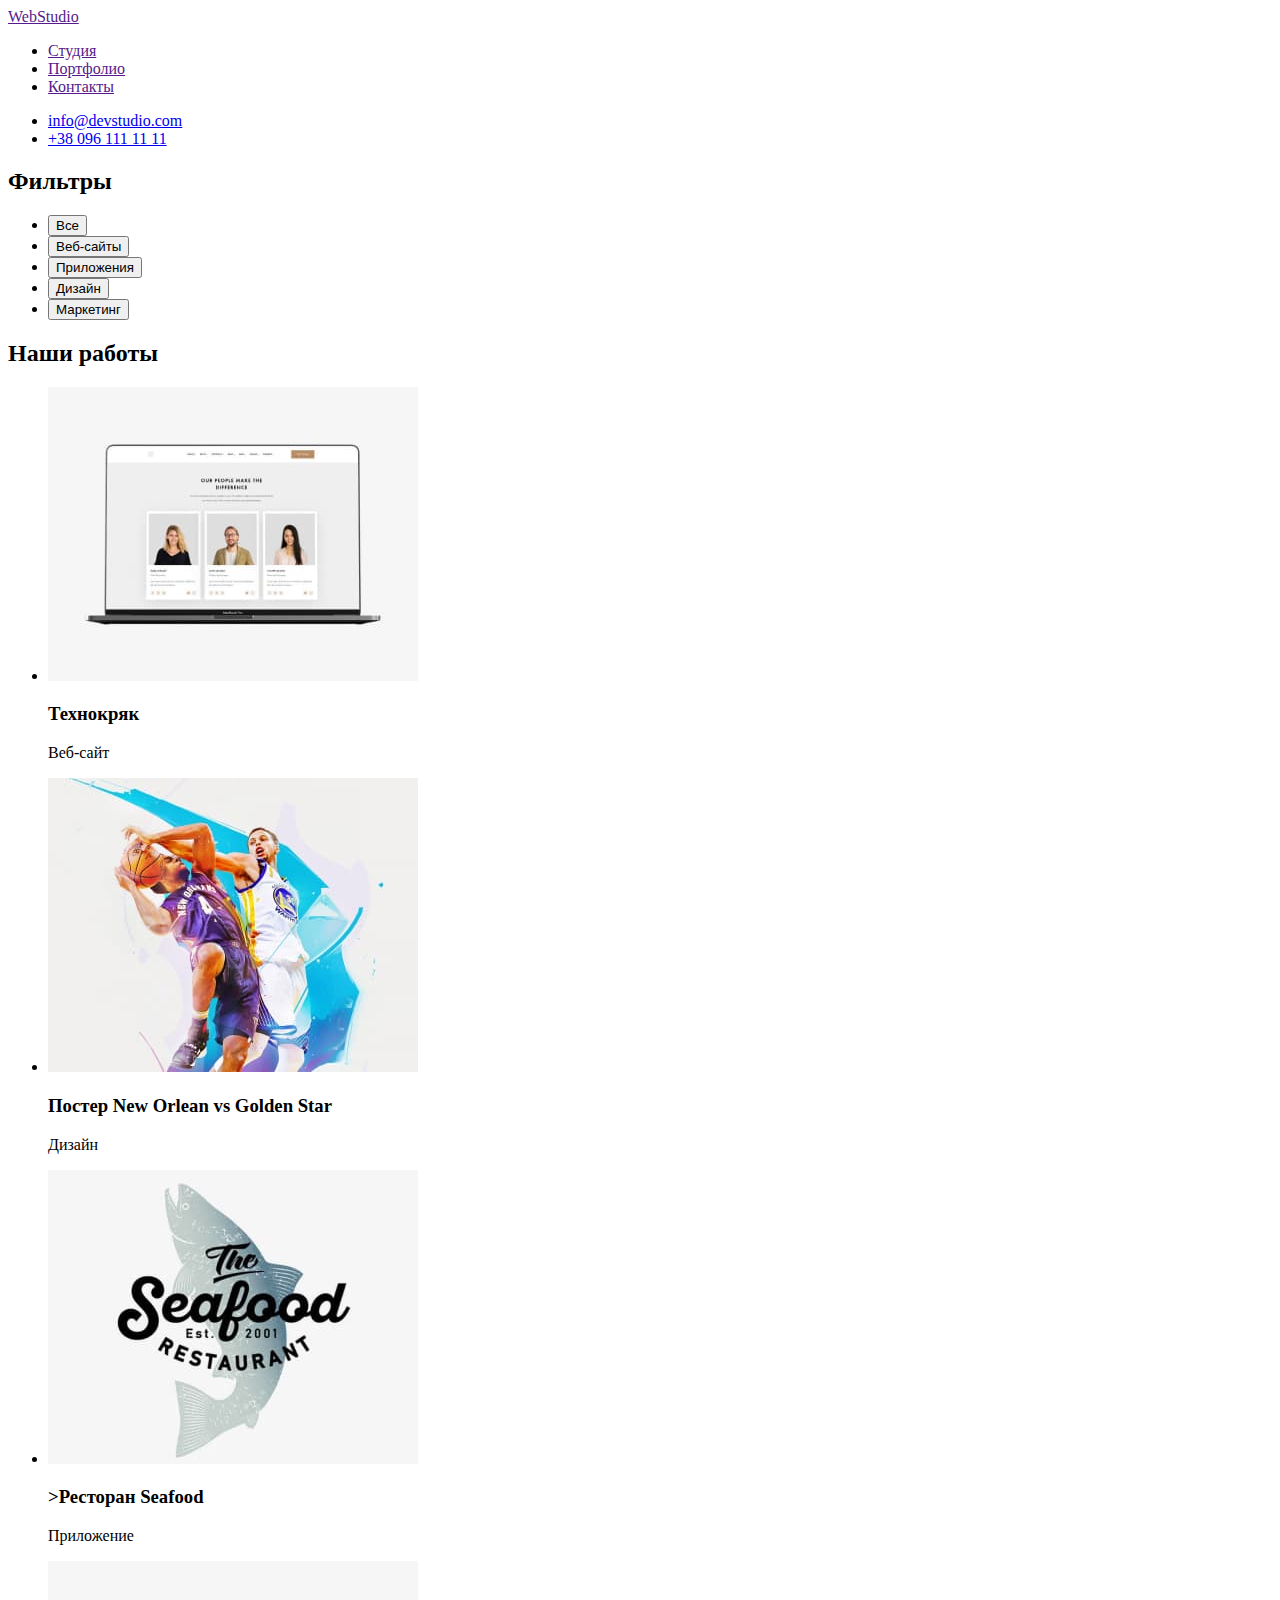
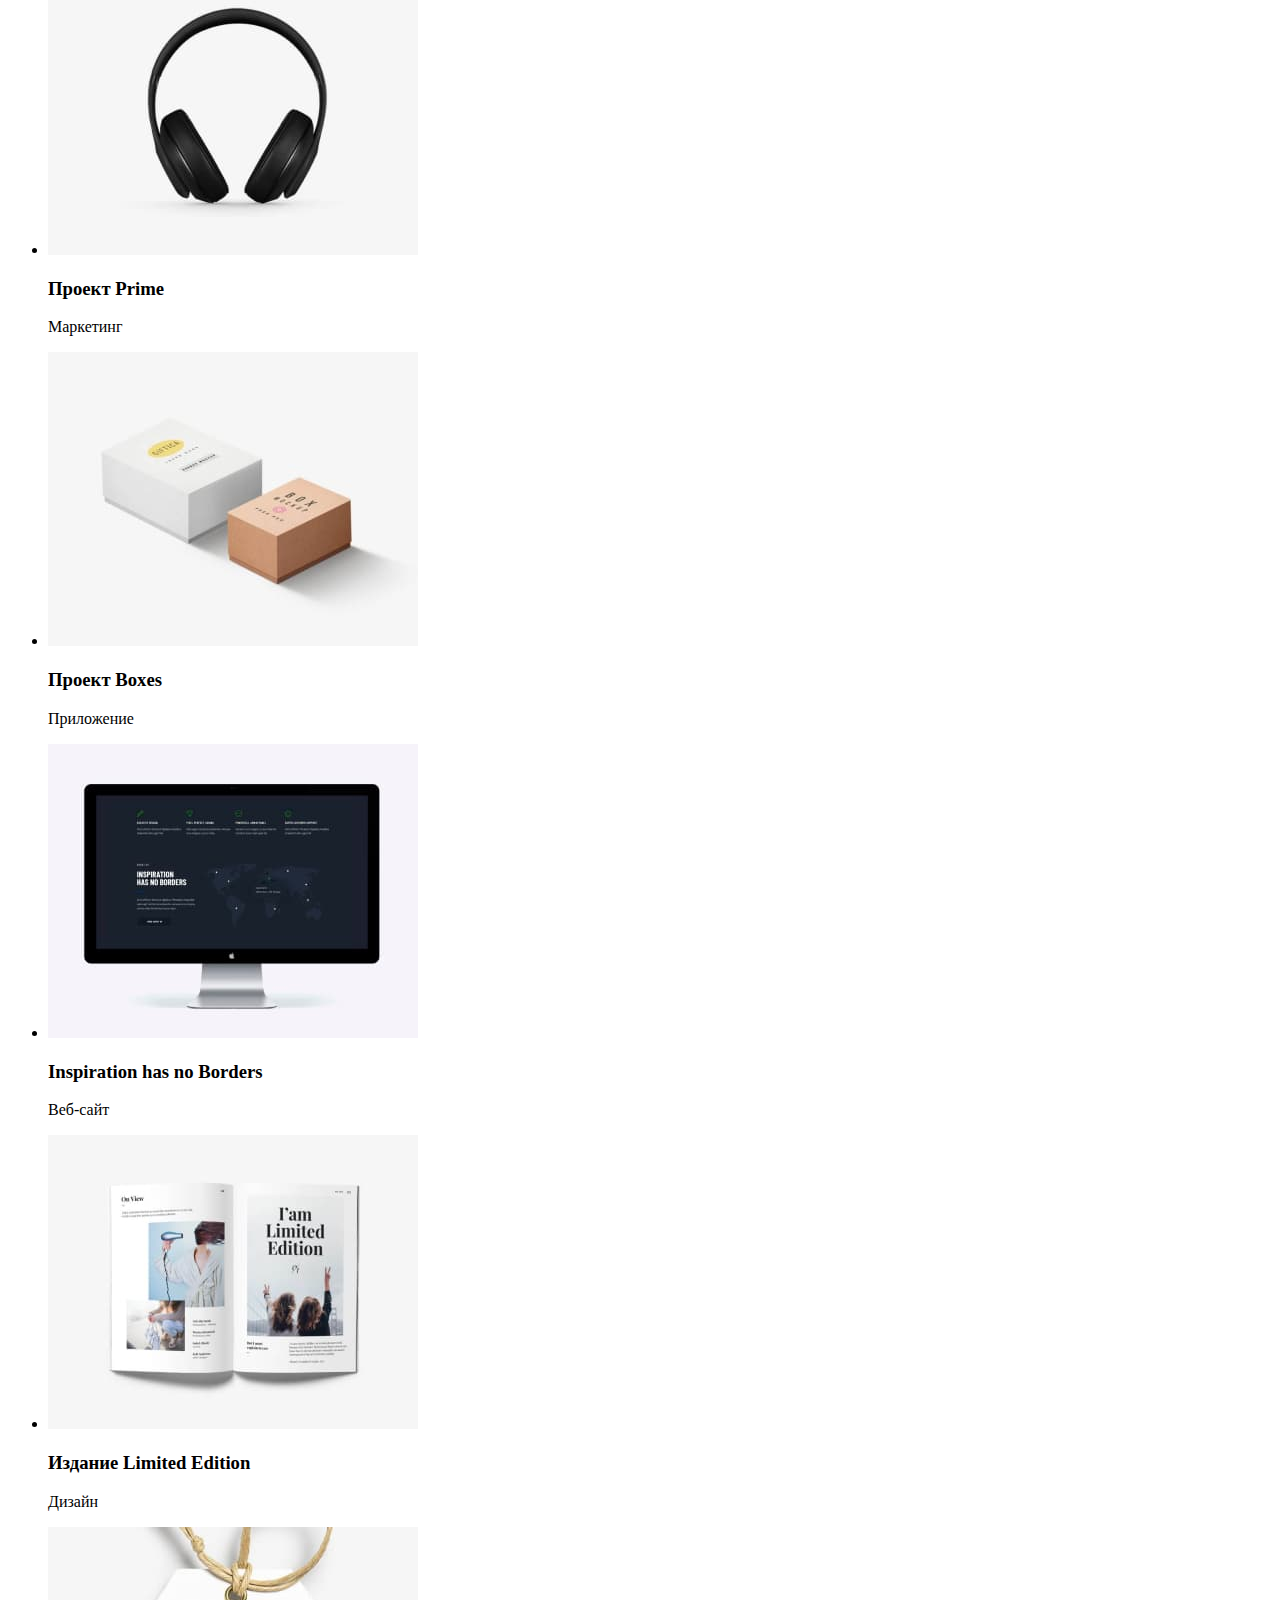
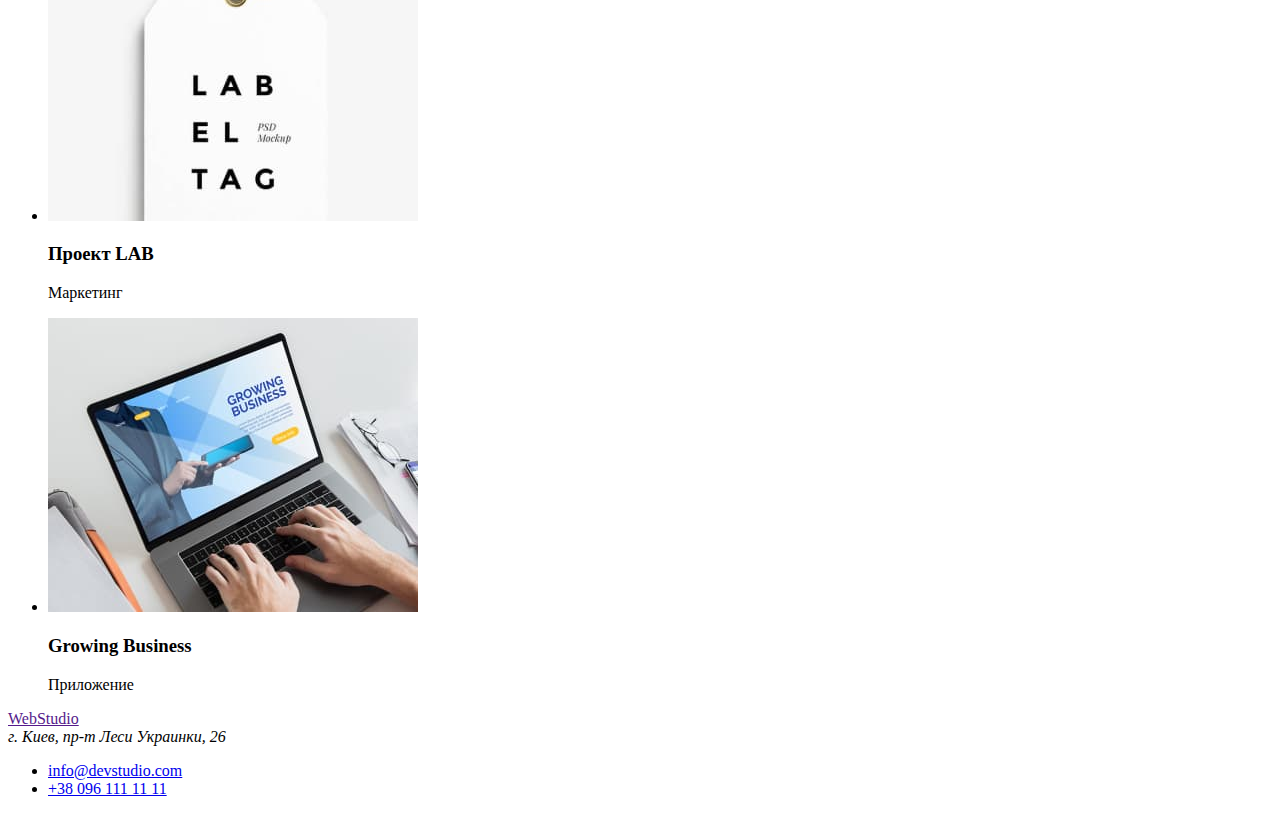
==== portfolio.html @ 254a24c2 "Добавляет картинки для портфолио и разметку portfolio.html" ====
<!DOCTYPE html>
<html lang="ru">
<head>
    <meta charset="UTF-8">
    <meta http-equiv="X-UA-Compatible" content="IE=edge">
    <meta name="viewport" content="width=device-width, initial-scale=1.0">
    <title>Document</title>
</head>

<body>
    <header>
        <nav>
            <a href="">WebStudio</a>
            <ul>
                <li> <a href=""> Студия</a></li>
                <li><a href=""> Портфолио</a></li>
                <li><a href="">Контакты</a></li>
            </ul>
        </nav>

        <ul>
            <li><a href="mailto:info@devstudio.com">info@devstudio.com</a></li>
            <li><a href="tel:+380961111111">+38 096 111 11 11</a></li>
        </ul>
    </header>

    <main>
        <section>
            <h2>Фильтры</h2>
            <ul>
                <li><button type="button">Все</button></li>
                <li><button type="button">Веб-сайты</button></li>
                <li><button type="button">Приложения</button></li>
                <li><button type="button">Дизайн</button></li>
                <li><button type="button">Маркетинг</button></li>
            </ul>

        </section>

        <section>
            <h2>Наши работы</h2>
            <ul>
                <li>
                    <a href=""><img src="./images/portfolio-img-01.jpg" alt="стартовая страница веб-сайта" width="370"></a>
                    <h3>Технокряк</h3>
                    <p>Веб-сайт</p>
                </li>
                <li>
                    <a href=""><img src="./images/portfolio-img-02.jpg" alt="изображение постера с двумя баскетболистами" width="370"></a>
                    <h3>Постер New Orlean vs Golden Star</h3>
                    <p>Дизайн</p>
                </li>
                <li>
                    <a href=""><img src="./images/portfolio-img-03.jpg" alt="логтип ресторана Seafood" width="370"></a>
                    <h3>>Ресторан Seafood</h3>
                    <p>Приложение</p>
                </li>
                <li>
                    <a href=""><img src="./images/portfolio-img-04.jpg" alt="изображение наушников" width="370"></a>
                    <h3>Проект Prime</h3>
                    <p>Маркетинг</p>
                </li>
                <li>
                    <a href=""><img src="./images/portfolio-img-05.jpg" alt="изображенеи двух коробок" width="370"></a>
                    <h3>Проект Boxes</h3>
                    <p>Приложение</p>
                </li>
                <li>
                    <a href=""><img src="./images/portfolio-img-06.jpg" alt="стартовая страница веб-сайта" width="370"></a>
                    <h3>Inspiration has no Borders</h3>
                    <p>Веб-сайт</p>
                </li>
                <li>
                    <a href=""><img src="./images/portfolio-img-07.jpg" alt="изображение разворота глянцевого журнала" width="370"></a>
                    <h3>Издание Limited Edition</h3>
                    <p>Дизайн</p>
                </li>
                <li>
                    <a href=""><img src="./images/portfolio-img-08.jpg" alt="логотип Проект LAB" width="370"></a>
                    <h3>Проект LAB</h3>
                    <p>Маркетинг</p>
                </li>
                <li>
                    <a href=""><img src="./images/portfolio-img-09.jpg" alt="стартовая страница приложения" width="370"></a>
                    <h3>Growing Business</h3>
                    <p>Приложение</p>
                </li>
            </ul>
        </section>

    </main>

    <footer>
        <a href="">WebStudio</a>

        <address>г. Киев, пр-т Леси Украинки, 26</address>

        <ul>
            <li><a href="mailto:info@devstudio.com">info@devstudio.com</a> </li>
            <li><a href="tel:+380961111111">+38 096 111 11 11</a></li>
        </ul>
    </footer>
</body>
</html>
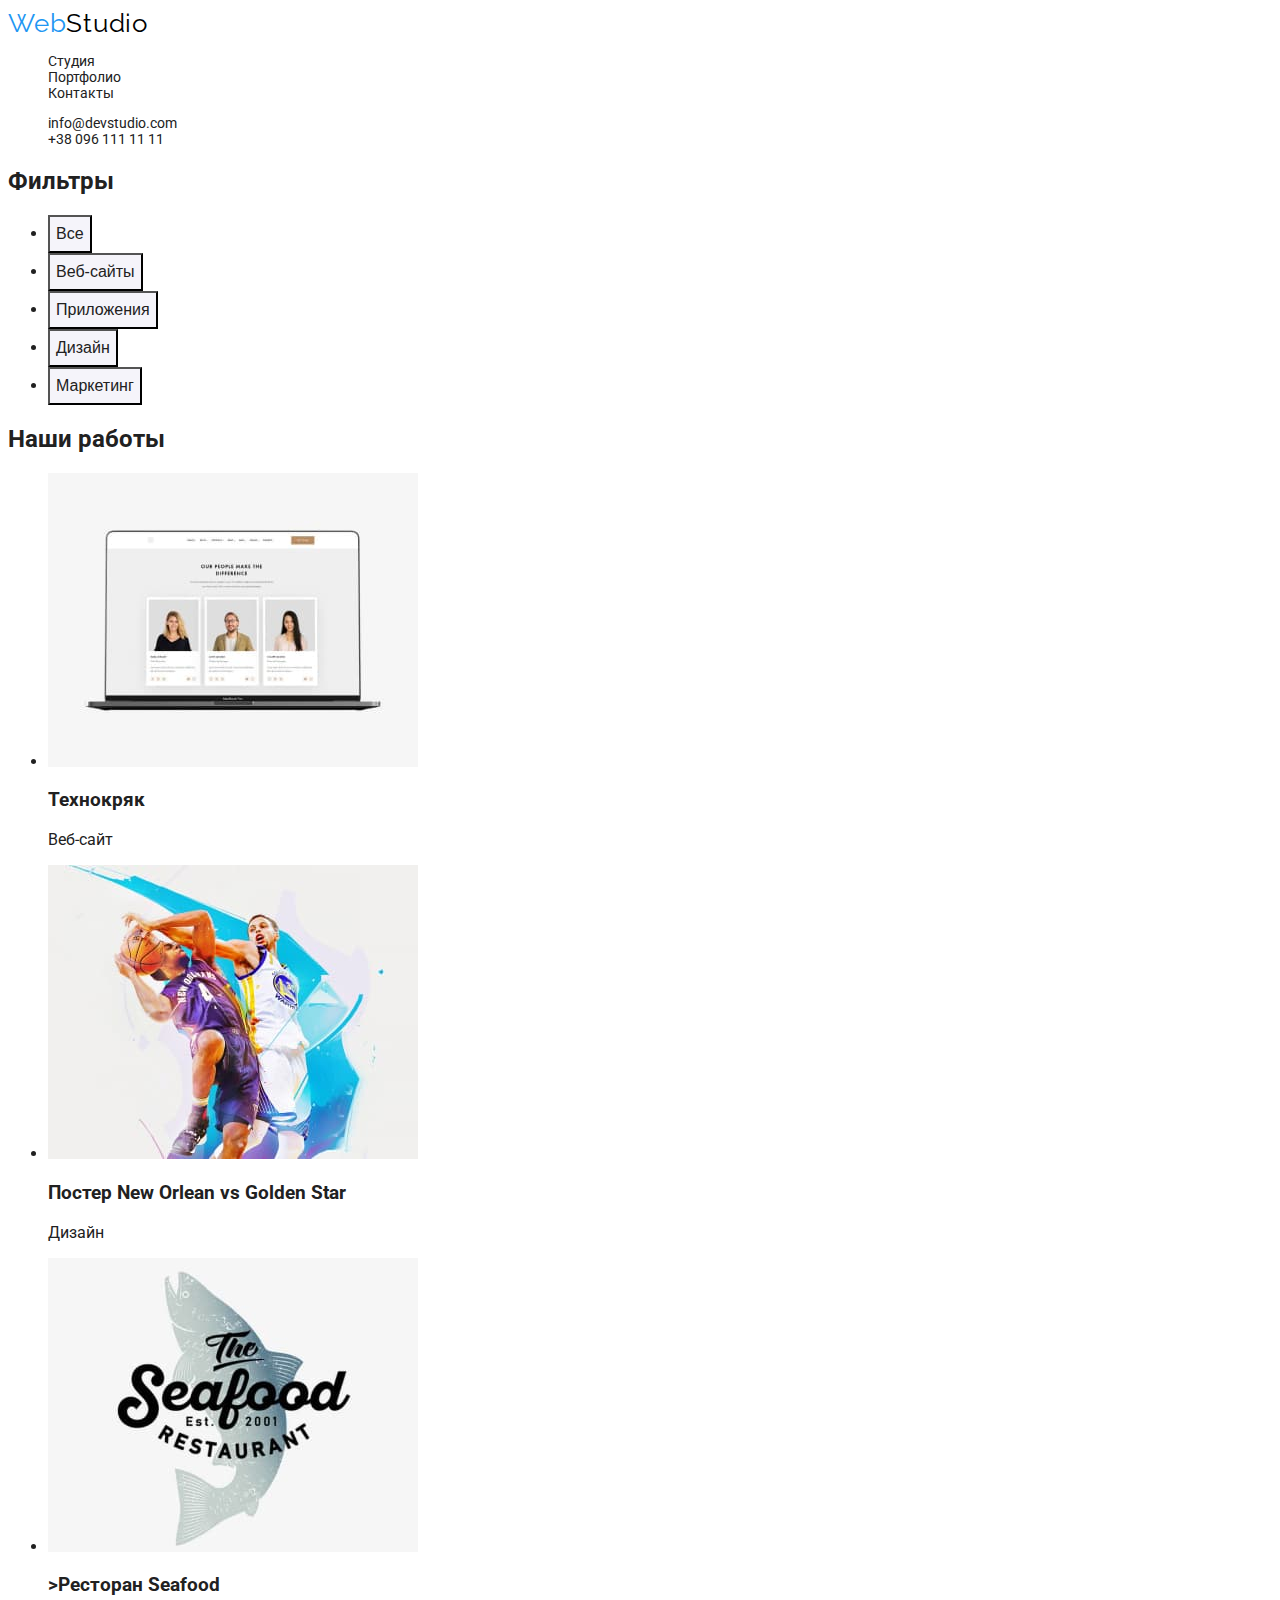
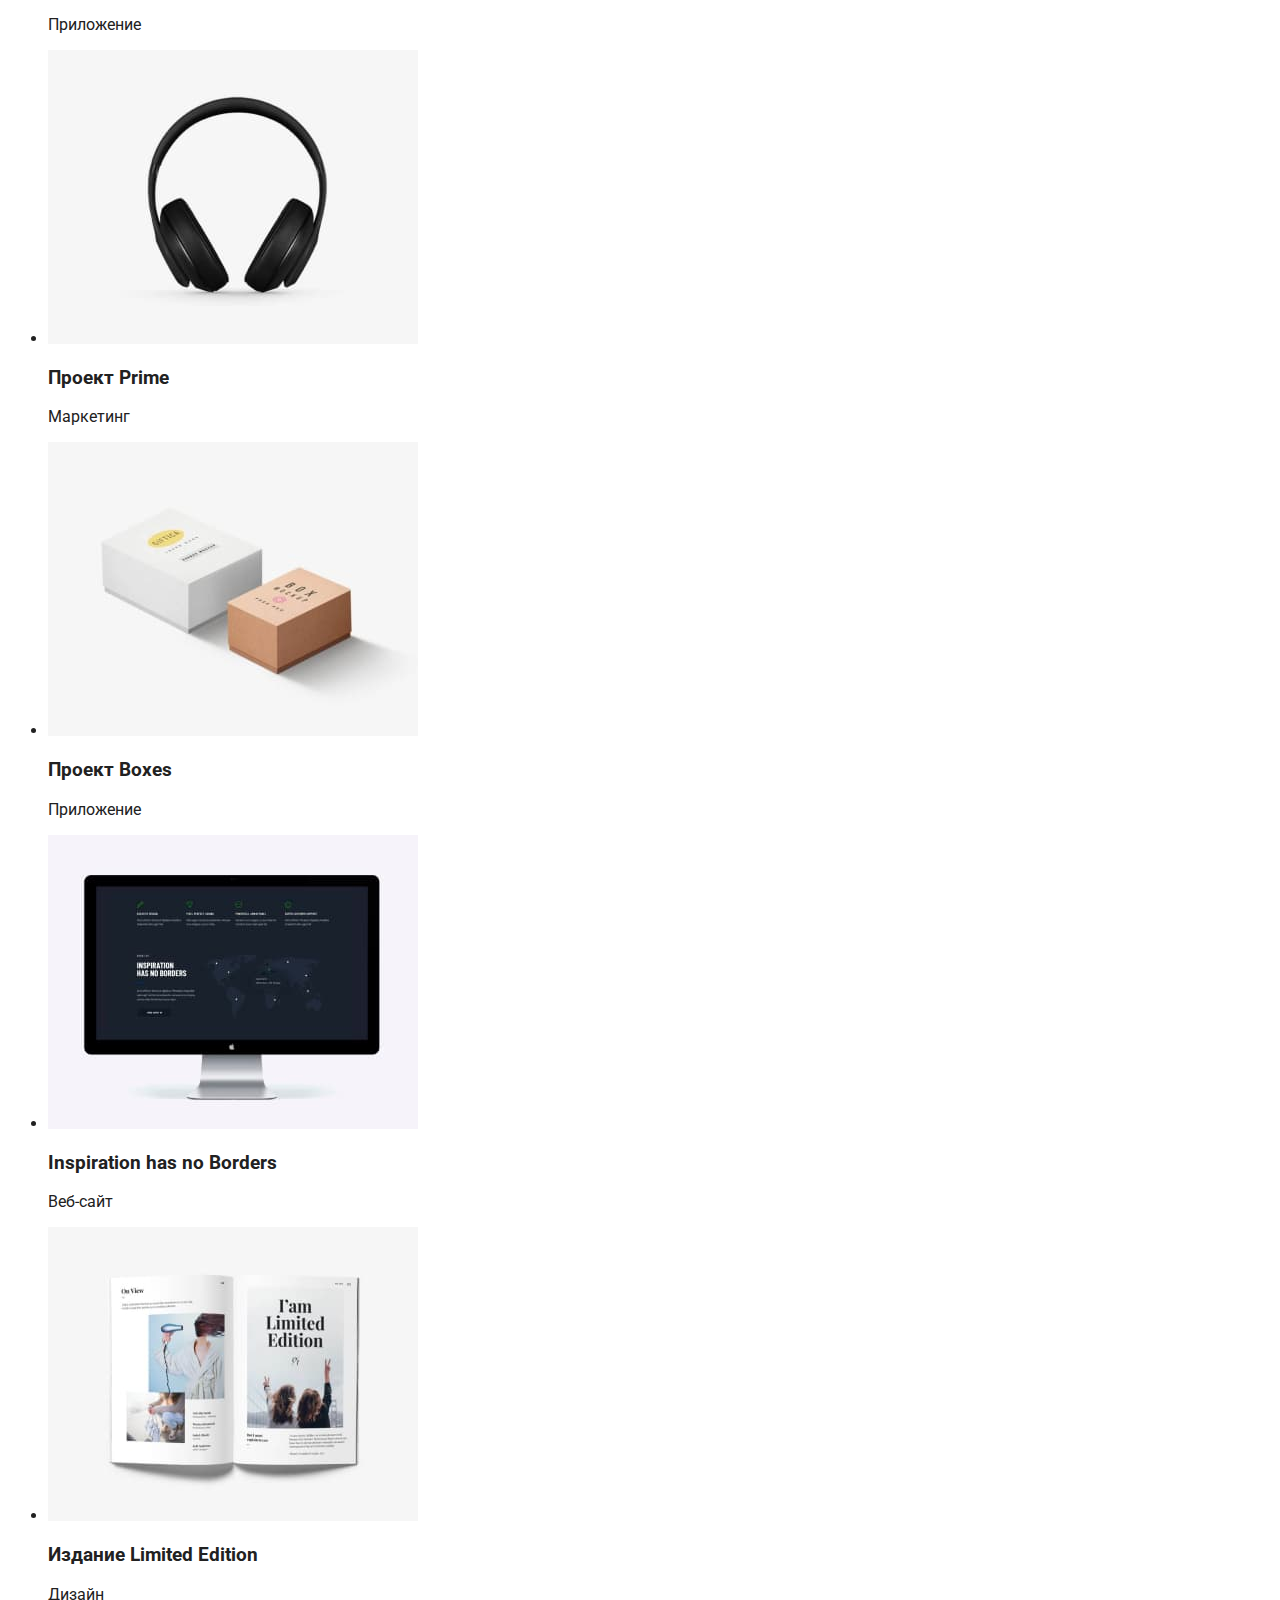
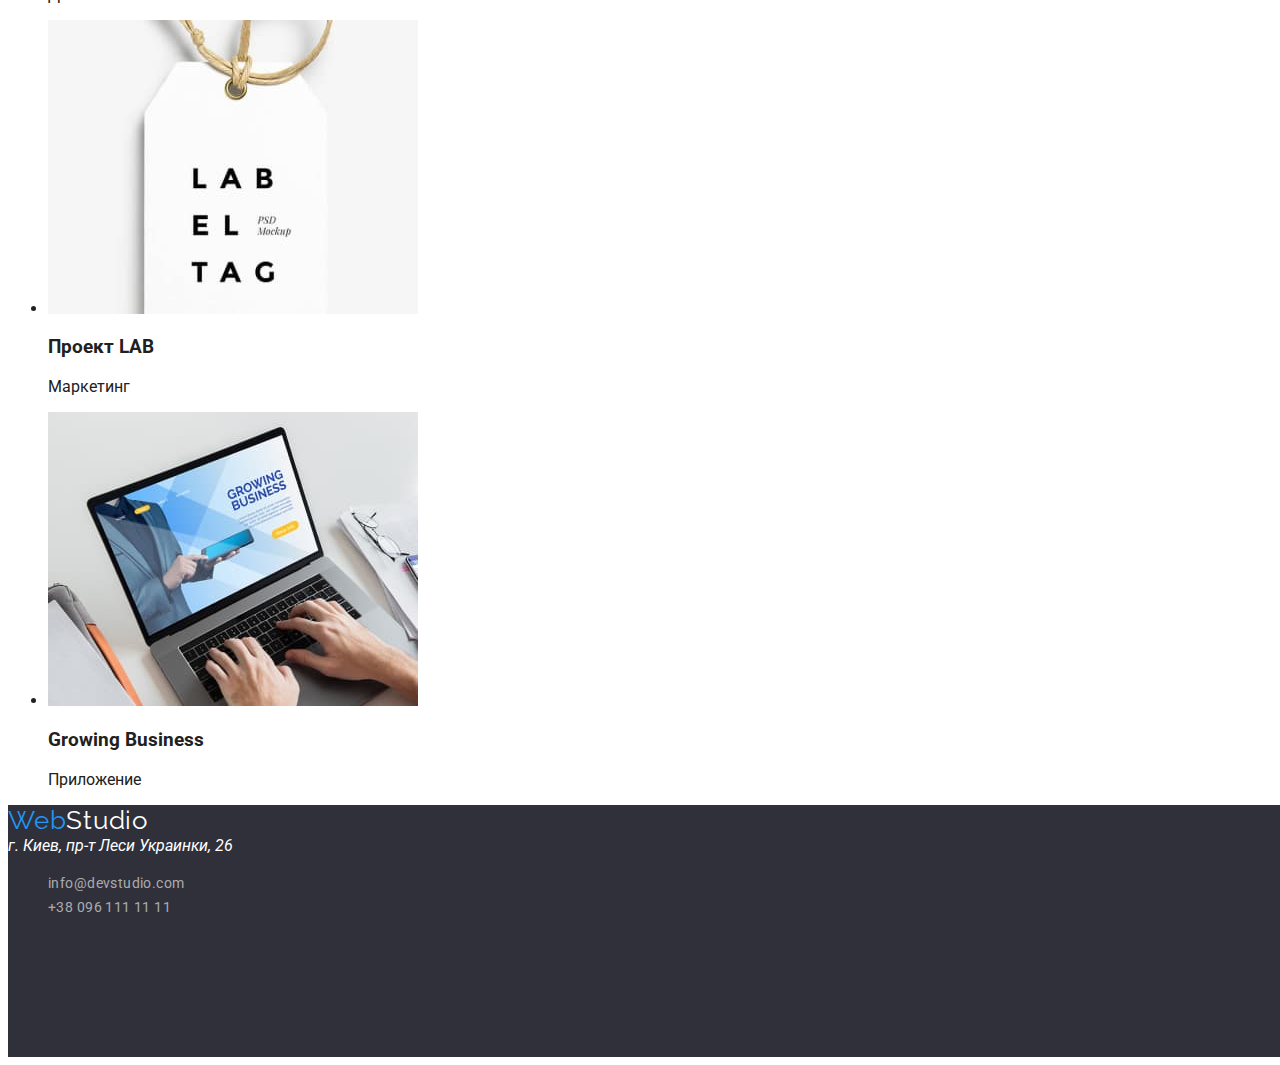
==== commit b2bcc394: "добавляет (пытается) стили для index.html" ====
--- a/portfolio.html
+++ b/portfolio.html
@@ -2,37 +2,41 @@
 <html lang="ru">
 <head>
     <meta charset="UTF-8">
-    <meta http-equiv="X-UA-Compatible" content="IE=edge">
+    <meta http-equiv="X-UA-Compatible" content="IE=edge"> <!-- Заполняется автоматически, не знаю что это. Спросить у ментора-->
     <meta name="viewport" content="width=device-width, initial-scale=1.0">
-    <title>Document</title>
+    <title>Portfolio</title>
+    <link rel="stylesheet" href="./css/style.css">
+    <link href="https://fonts.googleapis.com/css2?family=Raleway:wght@700&family=Roboto:wght@400;500;700;900&display=swap" rel="stylesheet">
 </head>
 
 <body>
     <header>
-        <nav>
-            <a href="">WebStudio</a>
-            <ul>
-                <li> <a href=""> Студия</a></li>
-                <li><a href=""> Портфолио</a></li>
-                <li><a href="">Контакты</a></li>
+        <div class="navigation">
+            <nav class="navigation">
+                <a class="logo" href="./index.html"> <span class="logo-blue">Web</span>Studio</a>
+                <ul class="markers">
+                    <li> <a class="links" href="./index.html"> Студия</a></li>
+                    <li><a class="links" href="./portfolio.html"> Портфолио</a></li>
+                    <li><a class="links" href="#">Контакты</a></li>
+                </ul>
+            </nav>
+
+            <ul class="markers">
+                <li><a class="links" href="mailto:info@devstudio.com">info@devstudio.com</a></li>
+                <li><a class="links" href="tel:+380961111111">+38 096 111 11 11</a></li>
             </ul>
-        </nav>
-
-        <ul>
-            <li><a href="mailto:info@devstudio.com">info@devstudio.com</a></li>
-            <li><a href="tel:+380961111111">+38 096 111 11 11</a></li>
-        </ul>
+        </div>
     </header>
 
     <main>
         <section>
             <h2>Фильтры</h2>
             <ul>
-                <li><button type="button">Все</button></li>
-                <li><button type="button">Веб-сайты</button></li>
-                <li><button type="button">Приложения</button></li>
-                <li><button type="button">Дизайн</button></li>
-                <li><button type="button">Маркетинг</button></li>
+                <li><button type="button" class="buttons">Все</button></li>
+                <li><button type="button" class="buttons">Веб-сайты</button></li>
+                <li><button type="button" class="buttons">Приложения</button></li>
+                <li><button type="button" class="buttons">Дизайн</button></li>
+                <li><button type="button" class="buttons">Маркетинг</button></li>
             </ul>
 
         </section>
@@ -91,14 +95,16 @@
     </main>
 
     <footer>
-        <a href="">WebStudio</a>
+        <div class="footer-section"> 
+            <a class="logo logo-footer" href="./index.html"> <span class="logo-blue">Web</span>Studio</a>
 
-        <address>г. Киев, пр-т Леси Украинки, 26</address>
+            <address>г. Киев, пр-т Леси Украинки, 26</address>
 
-        <ul>
-            <li><a href="mailto:info@devstudio.com">info@devstudio.com</a> </li>
-            <li><a href="tel:+380961111111">+38 096 111 11 11</a></li>
-        </ul>
+            <ul class="markers">
+                <li><a class="links links-footer" href="mailto:info@devstudio.com">info@devstudio.com</a> </li>
+                <li><a class="links links-footer" href="tel:+380961111111">+38 096 111 11 11</a></li>
+            </ul>
+        </div>
     </footer>
 </body>
 </html>--- a/css/style.css
+++ b/css/style.css
@@ -0,0 +1,181 @@
+body {
+    font-family: Roboto;
+    color: #212121;
+    width: 1600px;
+}
+
+/*general*/
+
+/*links*/
+
+.links {
+    text-decoration: none;
+    color: #212121;
+}
+
+.links:focus,
+.links:hover {
+    color: #2196F3;
+}
+
+.markers {
+    list-style-type:none;
+}
+
+/*buttons*/
+
+.buttons {
+    cursor: pointer;
+    color: #212121;
+    background-color: #F5F4FA;;
+    font-size: 16px;
+    text-align: center;
+
+    height: 38px;
+}
+
+.order-button {
+    color: #ffffff;
+    background-color: #2196F3;
+    width: 200px;
+    height: 50px;
+}
+
+.buttons:focus,
+.buttons:hover {
+    background-color: #2196F3;
+    color: #FFFFFF
+}
+
+.title-second {
+    font-weight: bold;
+    font-size: 36px;
+    line-height: 42px;
+    text-align: center;
+    letter-spacing: 0.03em;
+    color: #212121;
+}
+
+/* header*/
+
+/* logo */
+
+.logo {
+    font-family: Raleway;
+    font-size: 26px;
+    line-height: 31px;
+    letter-spacing: 0.03em;
+    color: #000000;
+    text-decoration: none;
+}
+
+.logo-footer {
+       color: #ffffff;
+}
+    
+.logo-blue {
+    color: #2196F3;
+}
+
+/* navigation */
+
+.navigation {
+    font-size: 14px;
+}
+
+/* main section */
+
+.main-section {
+    background-color: #2F303A;
+    width: 1600px;
+    height: 600px;
+}
+
+.main-title {
+    font-weight: 900;
+    font-size: 44px;
+    line-height: 60px;
+    /* text-align: center;*/
+    letter-spacing: 0.06em;
+    text-transform: uppercase;
+    color: #FFFFFF; 
+}
+
+/*our advantages*/
+
+.title-hidden {
+    display:none;
+}
+
+.advantag-title {
+    font-weight: bold;
+    font-size: 14px;
+    line-height: 16px;
+    letter-spacing: 0.03em;
+    text-transform: uppercase;
+    color: #212121;
+}
+.advantages-section {
+    font-size: 16px;
+    color: #757575;
+}
+      
+/*team*/
+
+/*
+.team-section {
+    width: 1600px;
+    height: 648px;
+    background-color: #F5F4FA;
+}
+*/
+
+.team-title {
+    font-style: normal;
+    font-weight: 500;
+    font-size: 16px;
+    line-height: 19px;
+    /* text-align: center;*/
+    letter-spacing: 0.03em;
+    color: #212121;
+}
+
+.position {
+    font-style: normal;
+    font-weight: normal;
+    font-size: 16px;
+    line-height: 19px;
+        
+    /*text-align: center;*/
+    letter-spacing: 0.03em;
+    
+    color: #757575;
+}
+
+
+/* footer */
+
+.footer-section {
+    background-color:#2F303A;
+    color: #ffffff;
+    
+    width: 1600px;
+    height: 252px;
+}
+
+
+.links-footer {
+    font-style: normal;
+    font-weight: normal;
+    font-size: 14px;
+    line-height: 24px;
+    letter-spacing: 0.03em;
+    
+    color: rgba(255, 255, 255, 0.6);
+}
+
+
+/* .description {} */
+
+
+    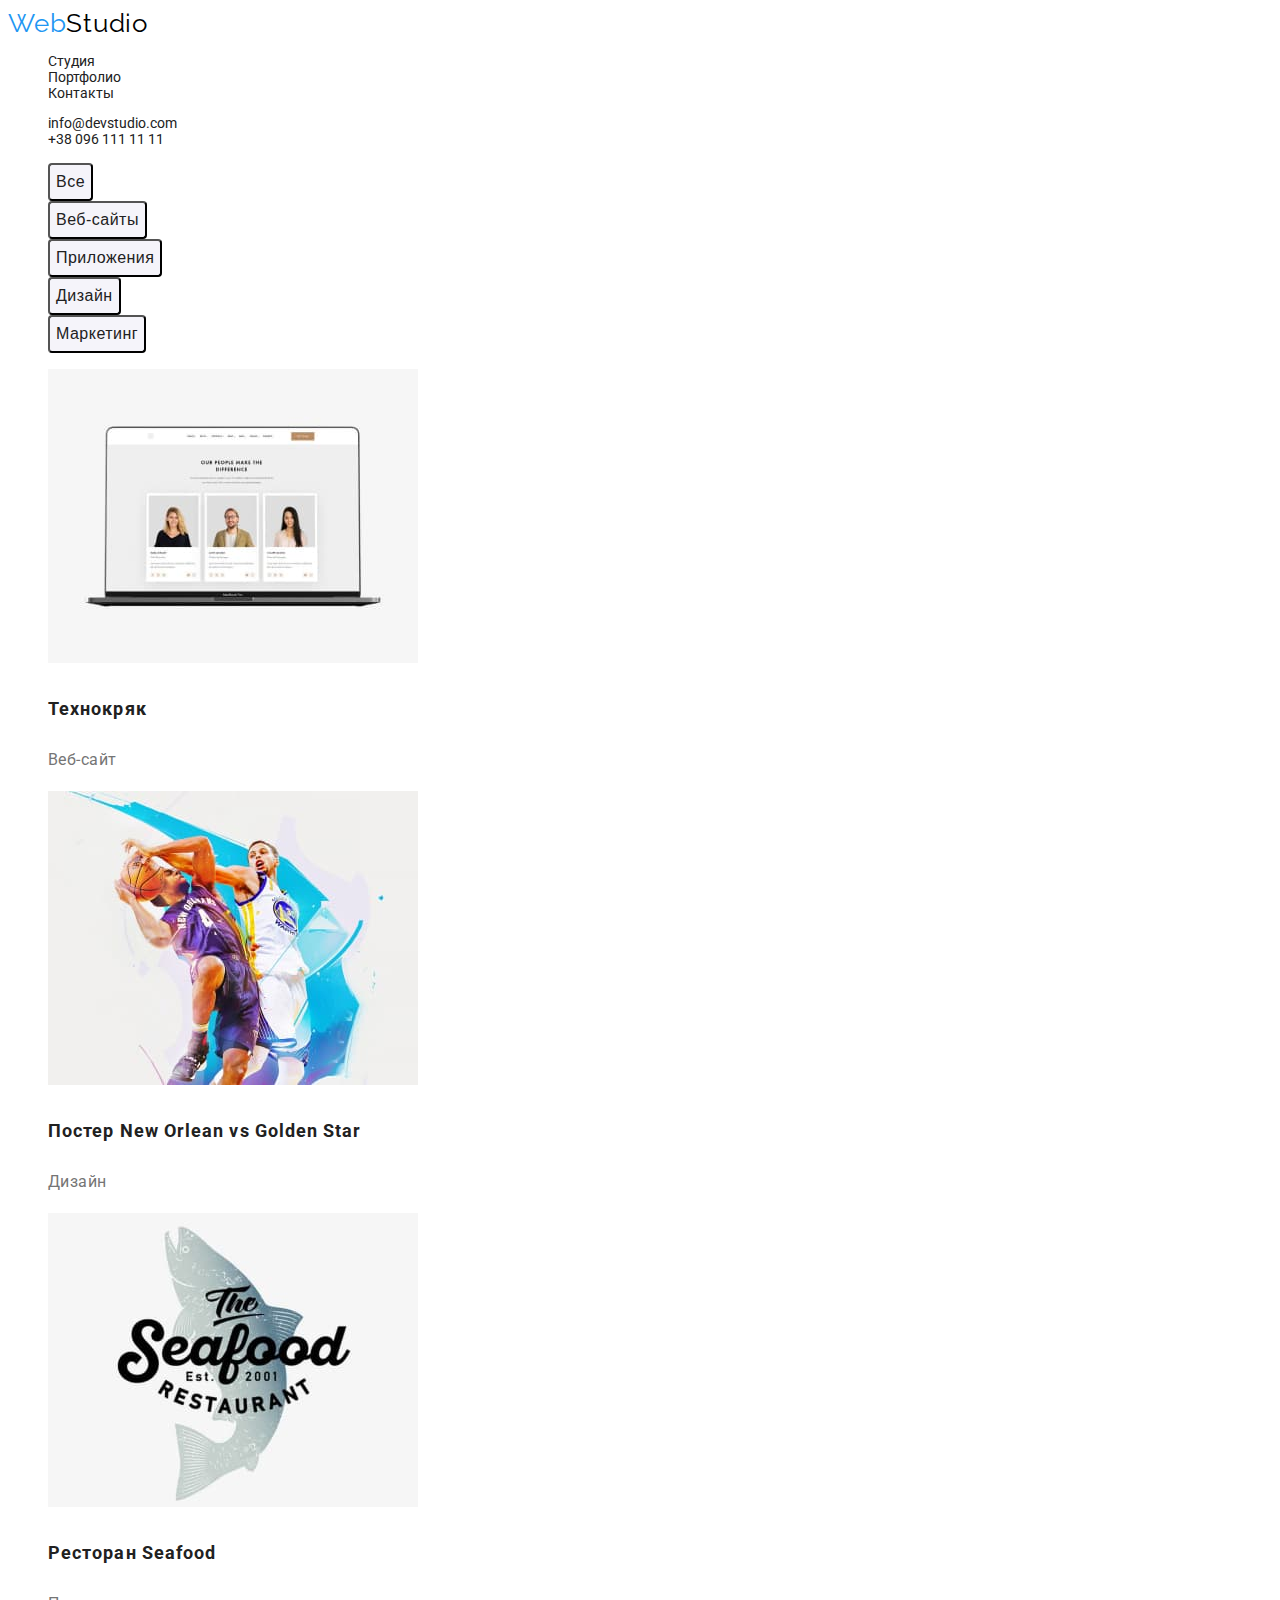
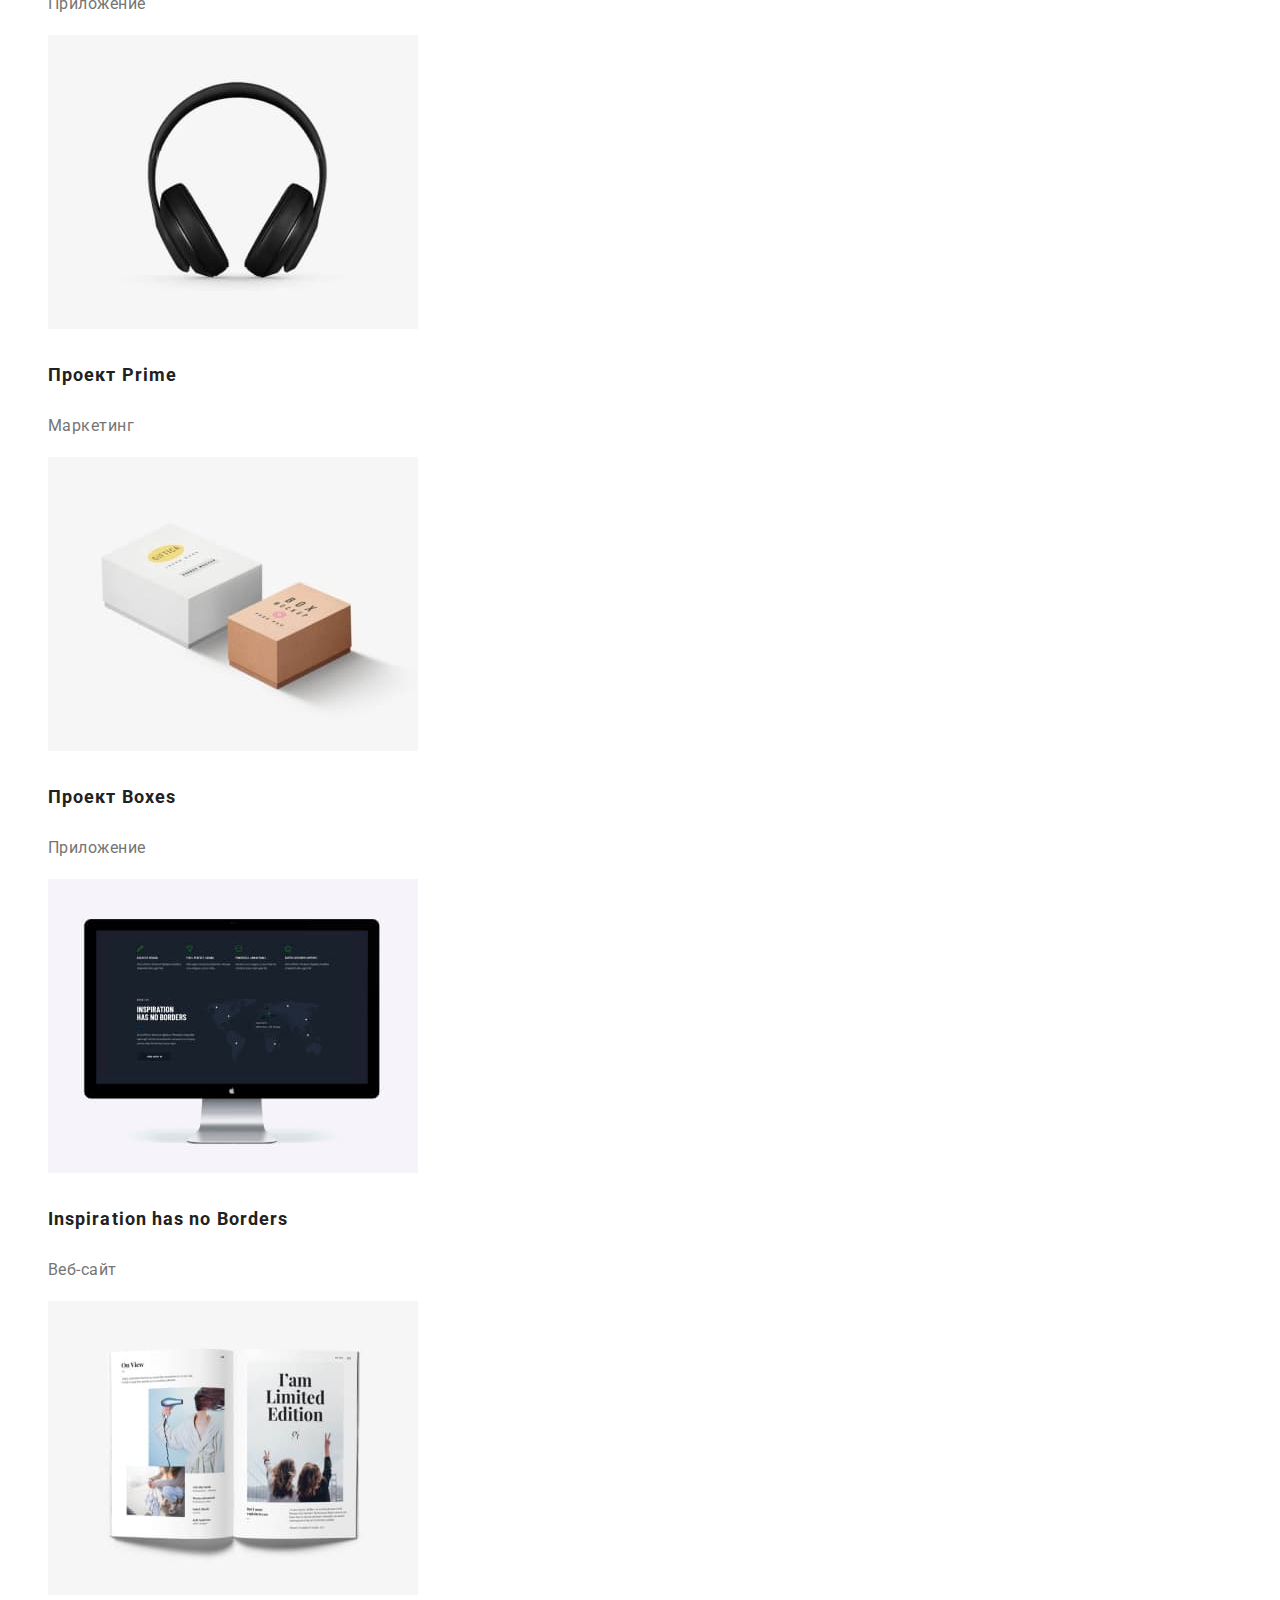
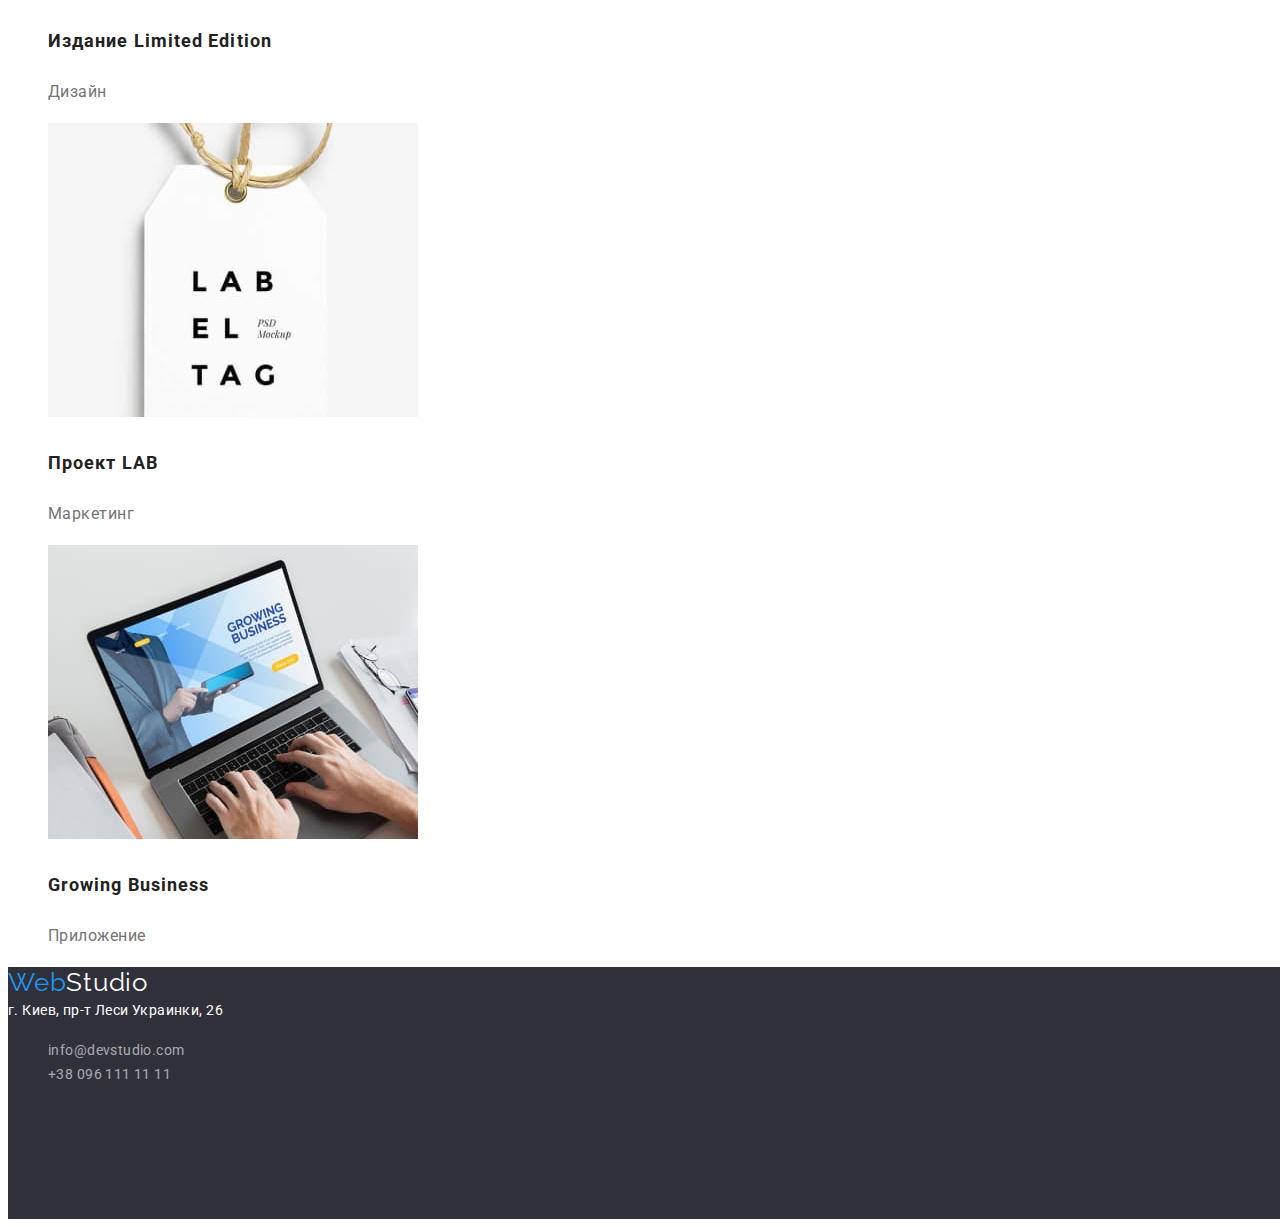
==== commit 5c629ed8: "добавляет стили  к index  и portfolio" ====
--- a/portfolio.html
+++ b/portfolio.html
@@ -2,17 +2,18 @@
 <html lang="ru">
 <head>
     <meta charset="UTF-8">
-    <meta http-equiv="X-UA-Compatible" content="IE=edge"> <!-- Заполняется автоматически, не знаю что это. Спросить у ментора-->
+    <meta http-equiv="X-UA-Compatible" content="IE=edge">
     <meta name="viewport" content="width=device-width, initial-scale=1.0">
     <title>Portfolio</title>
     <link rel="stylesheet" href="./css/style.css">
+    <link rel="preconnect" href="https://fonts.gstatic.com">
     <link href="https://fonts.googleapis.com/css2?family=Raleway:wght@700&family=Roboto:wght@400;500;700;900&display=swap" rel="stylesheet">
 </head>
 
 <body>
     <header>
         <div class="navigation">
-            <nav class="navigation">
+            <nav>
                 <a class="logo" href="./index.html"> <span class="logo-blue">Web</span>Studio</a>
                 <ul class="markers">
                     <li> <a class="links" href="./index.html"> Студия</a></li>
@@ -29,77 +30,73 @@
     </header>
 
     <main>
-        <section>
-            <h2>Фильтры</h2>
-            <ul>
+        <section class="filters-section">
+            <h2 class="title-hidden">Фильтры</h2>
+            <ul class="markers">
                 <li><button type="button" class="buttons">Все</button></li>
                 <li><button type="button" class="buttons">Веб-сайты</button></li>
                 <li><button type="button" class="buttons">Приложения</button></li>
                 <li><button type="button" class="buttons">Дизайн</button></li>
                 <li><button type="button" class="buttons">Маркетинг</button></li>
             </ul>
-
         </section>
 
-        <section>
-            <h2>Наши работы</h2>
-            <ul>
+        <section class="works-section">
+            <h2 class="title-hidden">Наши работы</h2>
+            <ul class="markers works-description">
                 <li>
-                    <a href=""><img src="./images/portfolio-img-01.jpg" alt="стартовая страница веб-сайта" width="370"></a>
-                    <h3>Технокряк</h3>
+                    <img src="./images/portfolio-img-01.jpg" alt="стартовая страница веб-сайта" width="370" height="294">
+                    <h3 class="works-title">Технокряк</h3>
                     <p>Веб-сайт</p>
                 </li>
                 <li>
-                    <a href=""><img src="./images/portfolio-img-02.jpg" alt="изображение постера с двумя баскетболистами" width="370"></a>
-                    <h3>Постер New Orlean vs Golden Star</h3>
+                    <img src="./images/portfolio-img-02.jpg" alt="изображение постера с двумя баскетболистами" width="370" height="294">
+                    <h3 class="works-title">Постер <span lang="en">New Orlean vs Golden Star</span></h3>
                     <p>Дизайн</p>
                 </li>
                 <li>
-                    <a href=""><img src="./images/portfolio-img-03.jpg" alt="логтип ресторана Seafood" width="370"></a>
-                    <h3>>Ресторан Seafood</h3>
+                    <img src="./images/portfolio-img-03.jpg" alt="логтип ресторана Seafood" width="370" height="294">
+                    <h3 class="works-title">Ресторан <span lang="en">Seafood</span></h3>
                     <p>Приложение</p>
                 </li>
                 <li>
-                    <a href=""><img src="./images/portfolio-img-04.jpg" alt="изображение наушников" width="370"></a>
-                    <h3>Проект Prime</h3>
+                    <img src="./images/portfolio-img-04.jpg" alt="изображение наушников" width="370" height="294">
+                    <h3 class="works-title">Проект <span lang="en">Prime</span></h3>
                     <p>Маркетинг</p>
                 </li>
                 <li>
-                    <a href=""><img src="./images/portfolio-img-05.jpg" alt="изображенеи двух коробок" width="370"></a>
-                    <h3>Проект Boxes</h3>
+                    <img src="./images/portfolio-img-05.jpg" alt="изображенеи двух коробок" width="370" height="294">
+                    <h3 class="works-title">Проект <span lang="en">Boxes</span></h3>
                     <p>Приложение</p>
                 </li>
                 <li>
-                    <a href=""><img src="./images/portfolio-img-06.jpg" alt="стартовая страница веб-сайта" width="370"></a>
-                    <h3>Inspiration has no Borders</h3>
+                    <img src="./images/portfolio-img-06.jpg" alt="стартовая страница веб-сайта" width="370" height="294">
+                    <h3 class="works-title" lang="en">Inspiration has no Borders</h3>
                     <p>Веб-сайт</p>
                 </li>
                 <li>
-                    <a href=""><img src="./images/portfolio-img-07.jpg" alt="изображение разворота глянцевого журнала" width="370"></a>
-                    <h3>Издание Limited Edition</h3>
+                    <img src="./images/portfolio-img-07.jpg" alt="изображение разворота глянцевого журнала" width="370" height="294">
+                    <h3 class="works-title">Издание <span lang="en">Limited Edition</span></h3>
                     <p>Дизайн</p>
                 </li>
                 <li>
-                    <a href=""><img src="./images/portfolio-img-08.jpg" alt="логотип Проект LAB" width="370"></a>
-                    <h3>Проект LAB</h3>
+                    <img src="./images/portfolio-img-08.jpg" alt="логотип Проект LAB" width="370" height="294">
+                    <h3 class="works-title">Проект <span lang="en">LAB</span></h3>
                     <p>Маркетинг</p>
                 </li>
                 <li>
-                    <a href=""><img src="./images/portfolio-img-09.jpg" alt="стартовая страница приложения" width="370"></a>
-                    <h3>Growing Business</h3>
+                    <img src="./images/portfolio-img-09.jpg" alt="стартовая страница приложения" width="370" height="294">
+                    <h3 class="works-title" lang="en">Growing Business</h3>
                     <p>Приложение</p>
                 </li>
             </ul>
         </section>
-
     </main>
 
     <footer>
         <div class="footer-section"> 
             <a class="logo logo-footer" href="./index.html"> <span class="logo-blue">Web</span>Studio</a>
-
-            <address>г. Киев, пр-т Леси Украинки, 26</address>
-
+            <address class="address">г. Киев, пр-т Леси Украинки, 26</address>
             <ul class="markers">
                 <li><a class="links links-footer" href="mailto:info@devstudio.com">info@devstudio.com</a> </li>
                 <li><a class="links links-footer" href="tel:+380961111111">+38 096 111 11 11</a></li>
--- a/css/style.css
+++ b/css/style.css
@@ -28,10 +28,13 @@
     cursor: pointer;
     color: #212121;
     background-color: #F5F4FA;;
+    font-style: normal;
+    font-weight: 500;
     font-size: 16px;
     text-align: center;
-
+    letter-spacing: 0.03em;
     height: 38px;
+    border-radius: 4px;
 }
 
 .order-button {
@@ -152,7 +155,6 @@
     color: #757575;
 }
 
-
 /* footer */
 
 .footer-section {
@@ -163,7 +165,6 @@
     height: 252px;
 }
 
-
 .links-footer {
     font-style: normal;
     font-weight: normal;
@@ -174,8 +175,47 @@
     color: rgba(255, 255, 255, 0.6);
 }
 
-
+.address{
+    font-style: normal;
+    font-weight: normal;
+    font-size: 14px;
+    line-height: 24px;
+    letter-spacing: 0.03em;
+    color: #FFFFFF;
+}
 /* .description {} */
 
+/*portfolio*/
+
+/*filters-section*/
+
+.filters-section {
+    
+}
+
+/*work section*/
+
+.works-section {
+
+}
+
+.works-title {
+    font-style: normal;
+    font-weight: bold;
+    font-size: 18px;
+    line-height: 36px;
+    letter-spacing: 0.06em;
+    color: #212121;
+}
+
+.works-description {
+    font-style: normal;
+    font-weight: normal;
+    font-size: 16px;
+    line-height: 30px; 
+    letter-spacing: 0.03em;
+    color: #757575;
+}
+
 
     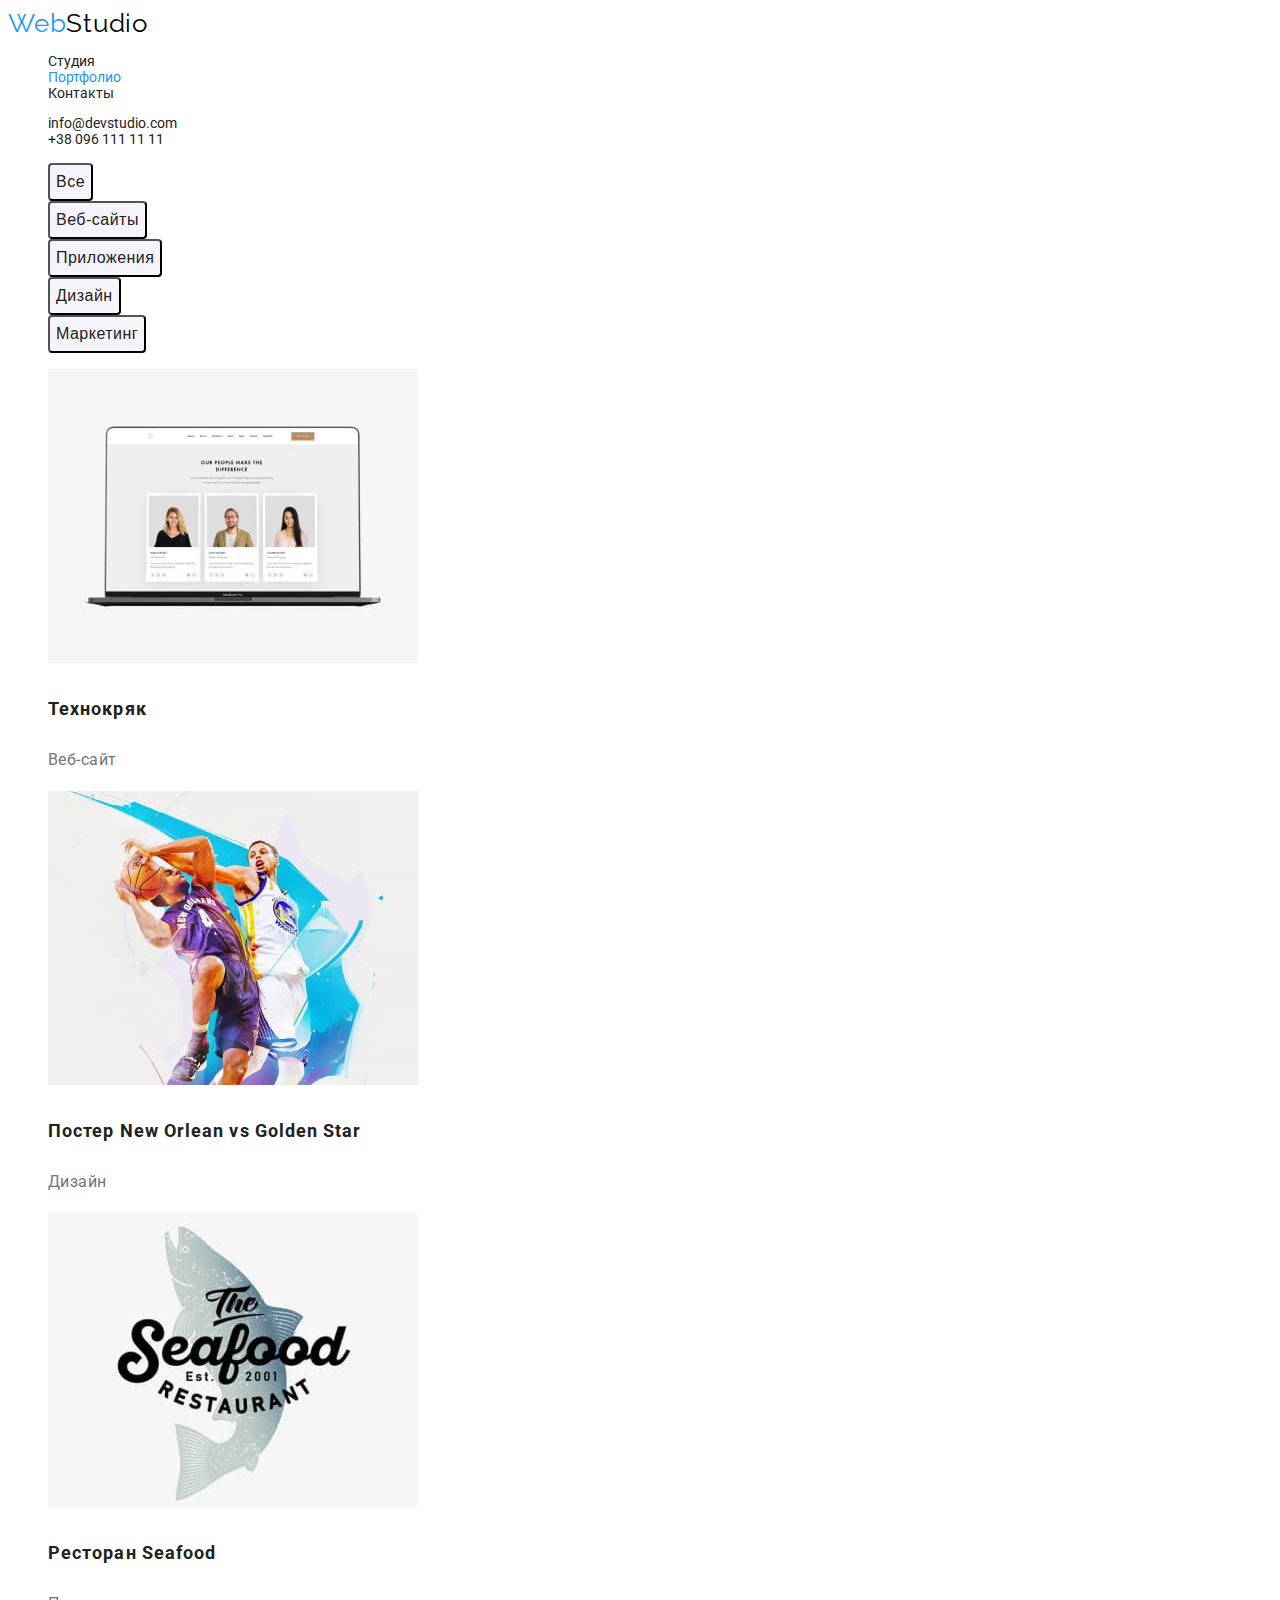
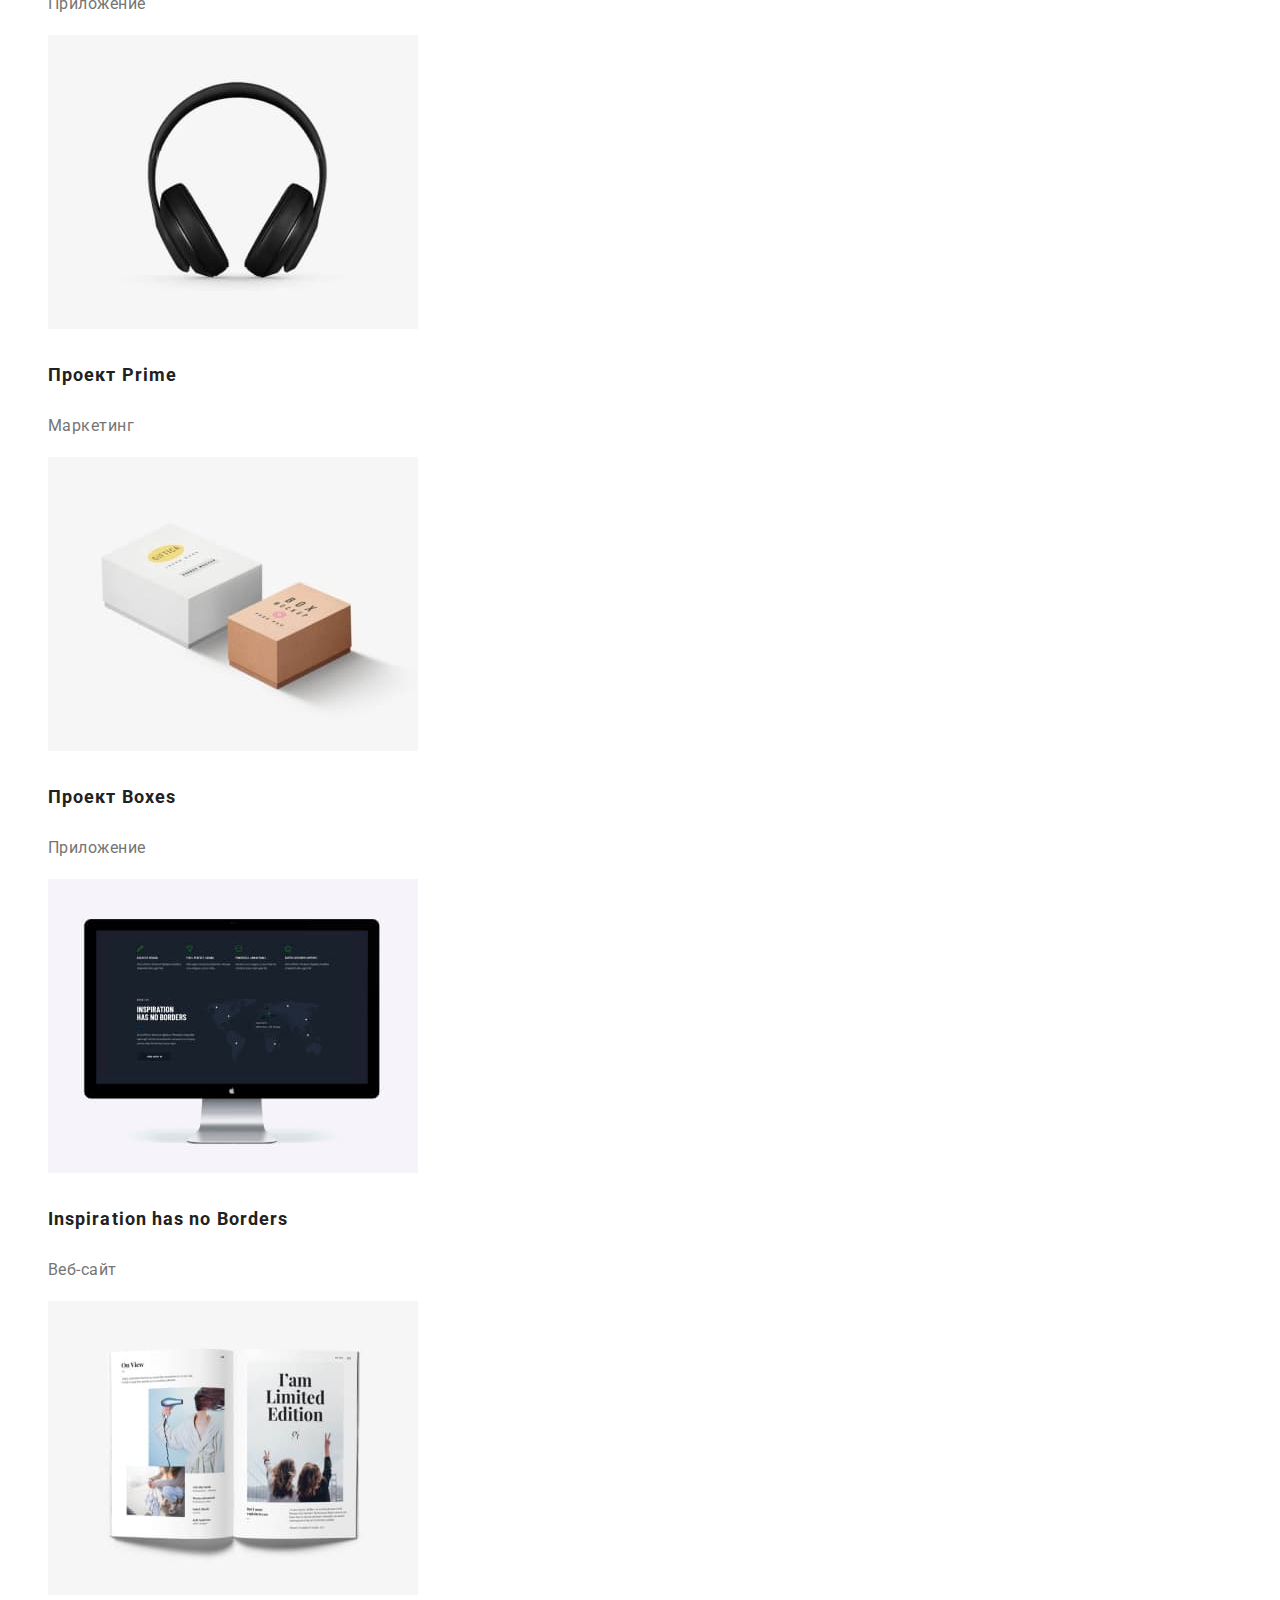
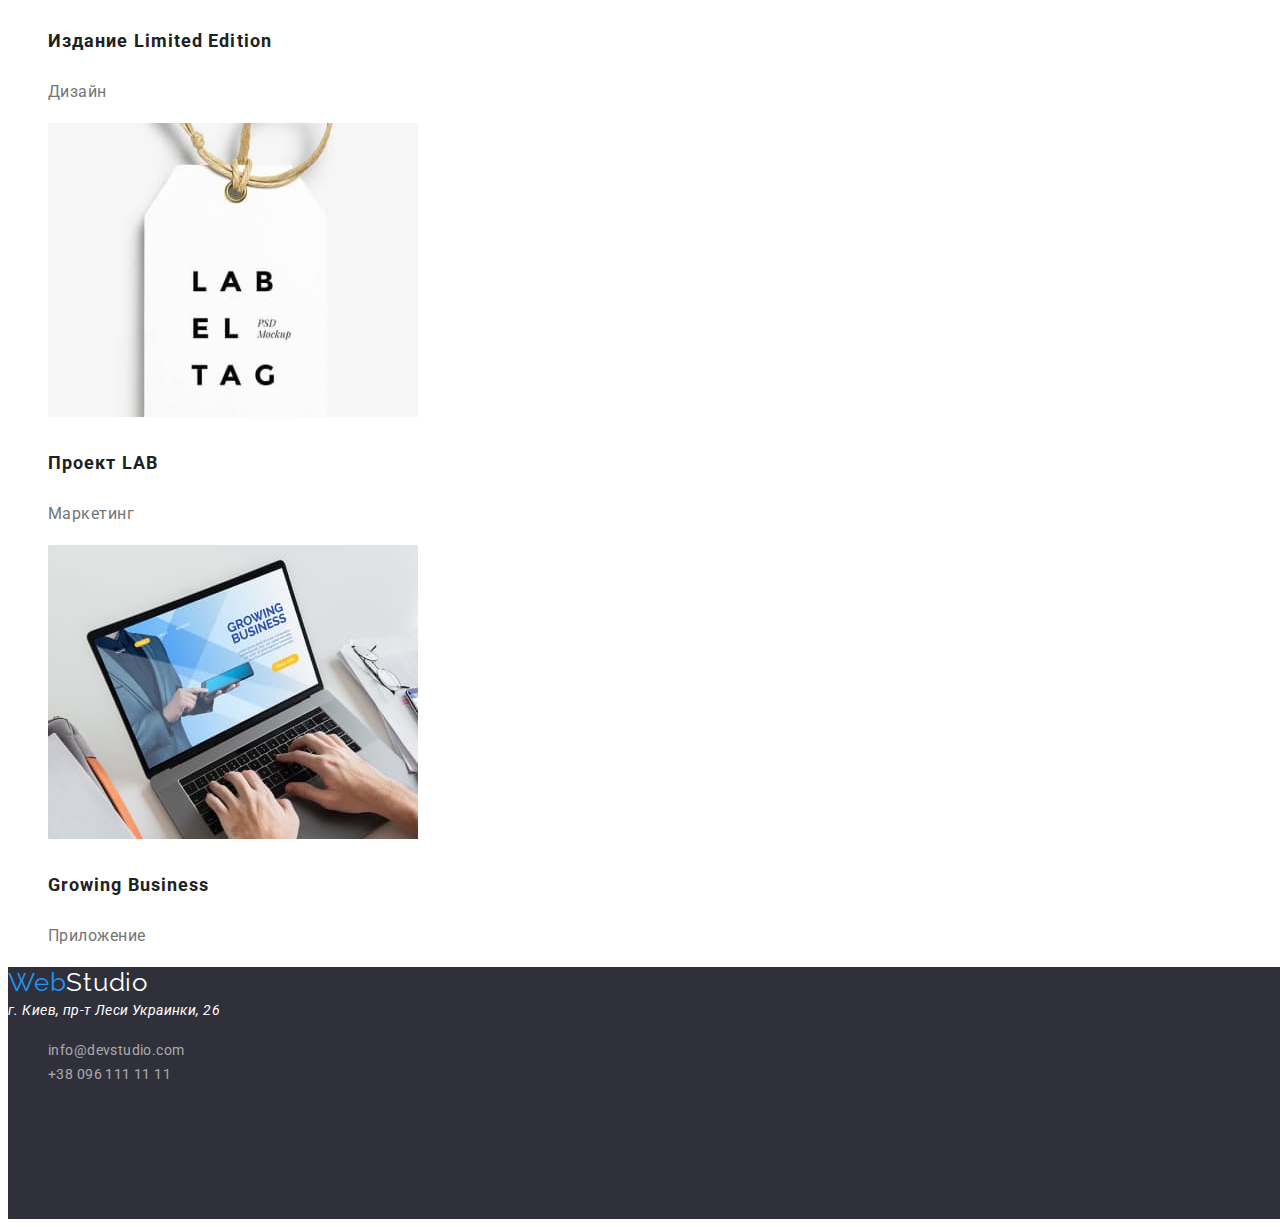
==== commit 04c2b291: "Изменяет footer, исправляет неточности" ====
--- a/portfolio.html
+++ b/portfolio.html
@@ -17,7 +17,7 @@
                 <a class="logo" href="./index.html"> <span class="logo-blue">Web</span>Studio</a>
                 <ul class="markers">
                     <li> <a class="links" href="./index.html"> Студия</a></li>
-                    <li><a class="links" href="./portfolio.html"> Портфолио</a></li>
+                    <li><a class="links special-links" href="./portfolio.html"> Портфолио</a></li>
                     <li><a class="links" href="#">Контакты</a></li>
                 </ul>
             </nav>
--- a/css/style.css
+++ b/css/style.css
@@ -11,6 +11,10 @@
 .links {
     text-decoration: none;
     color: #212121;
+}
+
+.special-links {
+    color: #2196F3;
 }
 
 .links:focus,
@@ -28,7 +32,6 @@
     cursor: pointer;
     color: #212121;
     background-color: #F5F4FA;;
-    font-style: normal;
     font-weight: 500;
     font-size: 16px;
     text-align: center;
@@ -51,7 +54,6 @@
 }
 
 .title-second {
-    font-weight: bold;
     font-size: 36px;
     line-height: 42px;
     text-align: center;
@@ -134,7 +136,6 @@
 */
 
 .team-title {
-    font-style: normal;
     font-weight: 500;
     font-size: 16px;
     line-height: 19px;
@@ -144,14 +145,10 @@
 }
 
 .position {
-    font-style: normal;
-    font-weight: normal;
     font-size: 16px;
     line-height: 19px;
-        
     /*text-align: center;*/
     letter-spacing: 0.03em;
-    
     color: #757575;
 }
 
@@ -166,18 +163,13 @@
 }
 
 .links-footer {
-    font-style: normal;
-    font-weight: normal;
     font-size: 14px;
     line-height: 24px;
     letter-spacing: 0.03em;
-    
     color: rgba(255, 255, 255, 0.6);
 }
 
 .address{
-    font-style: normal;
-    font-weight: normal;
     font-size: 14px;
     line-height: 24px;
     letter-spacing: 0.03em;
@@ -190,7 +182,7 @@
 /*filters-section*/
 
 .filters-section {
-    
+
 }
 
 /*work section*/
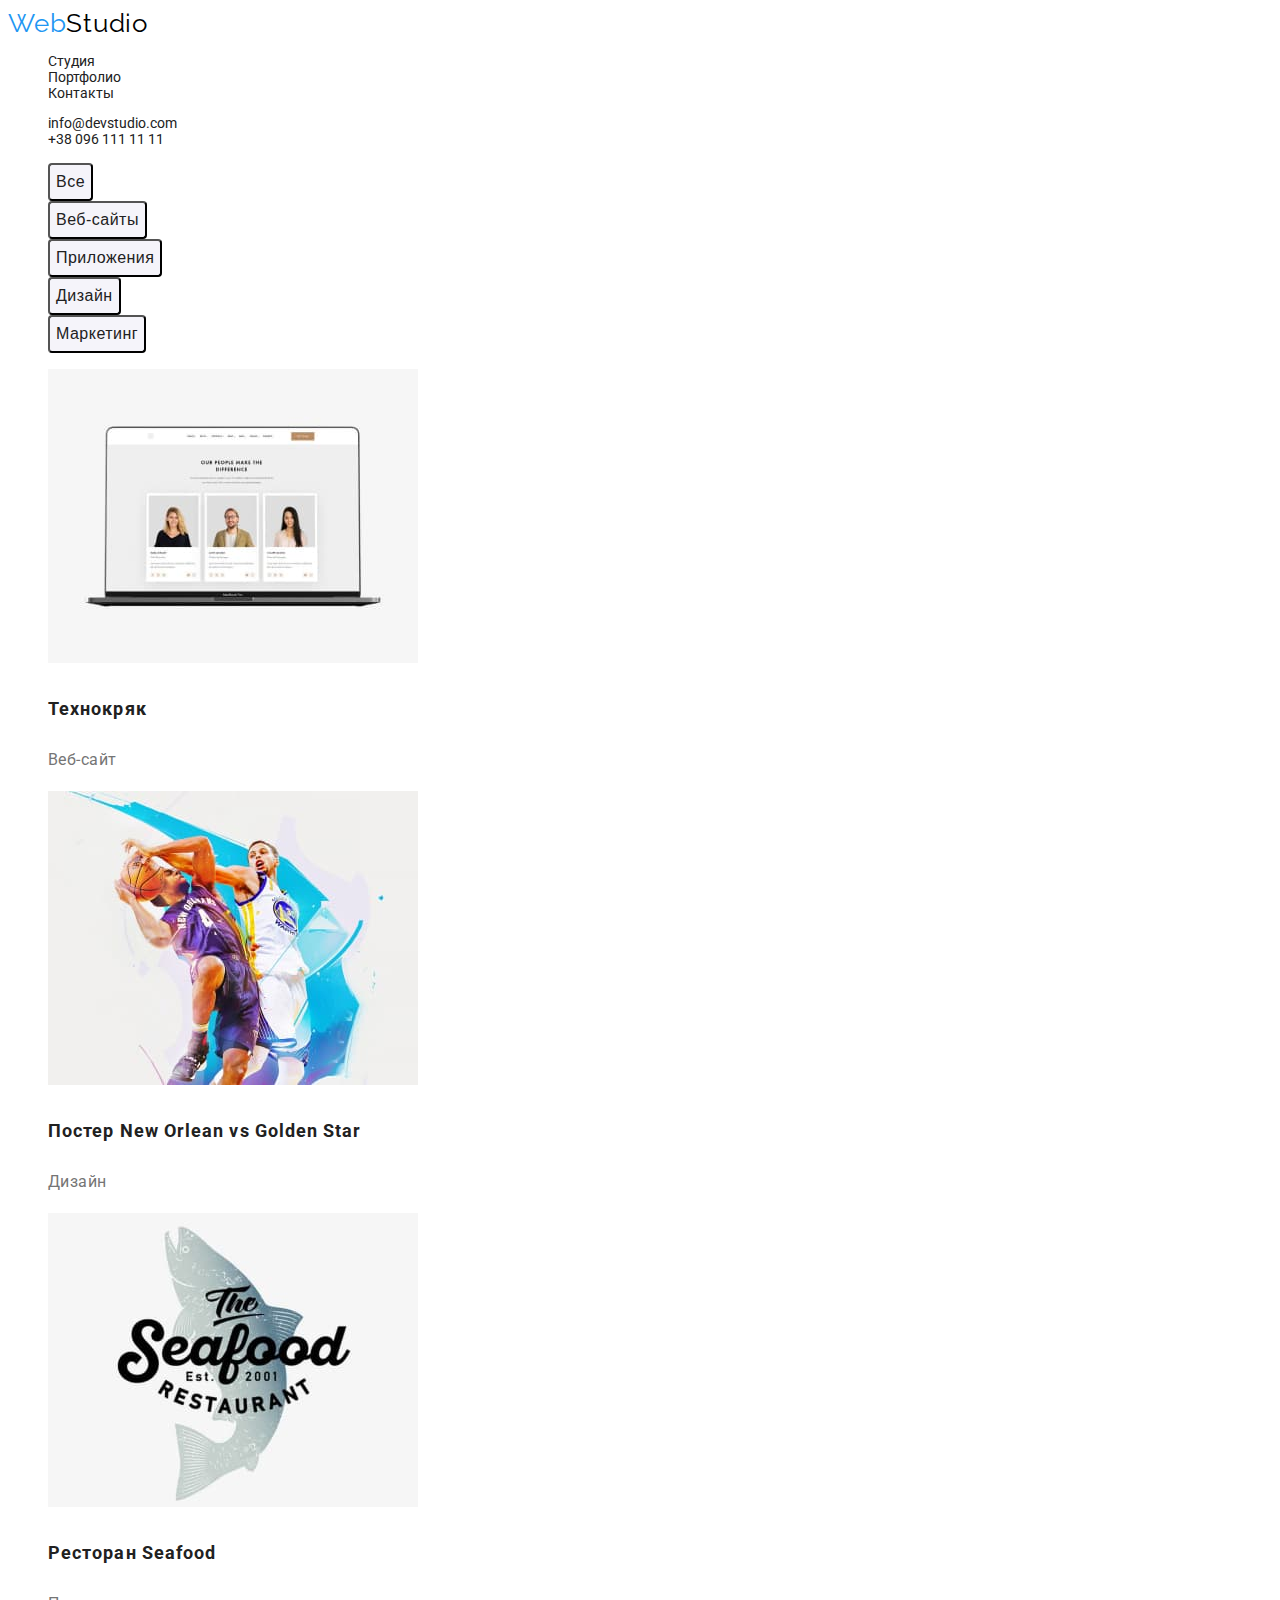
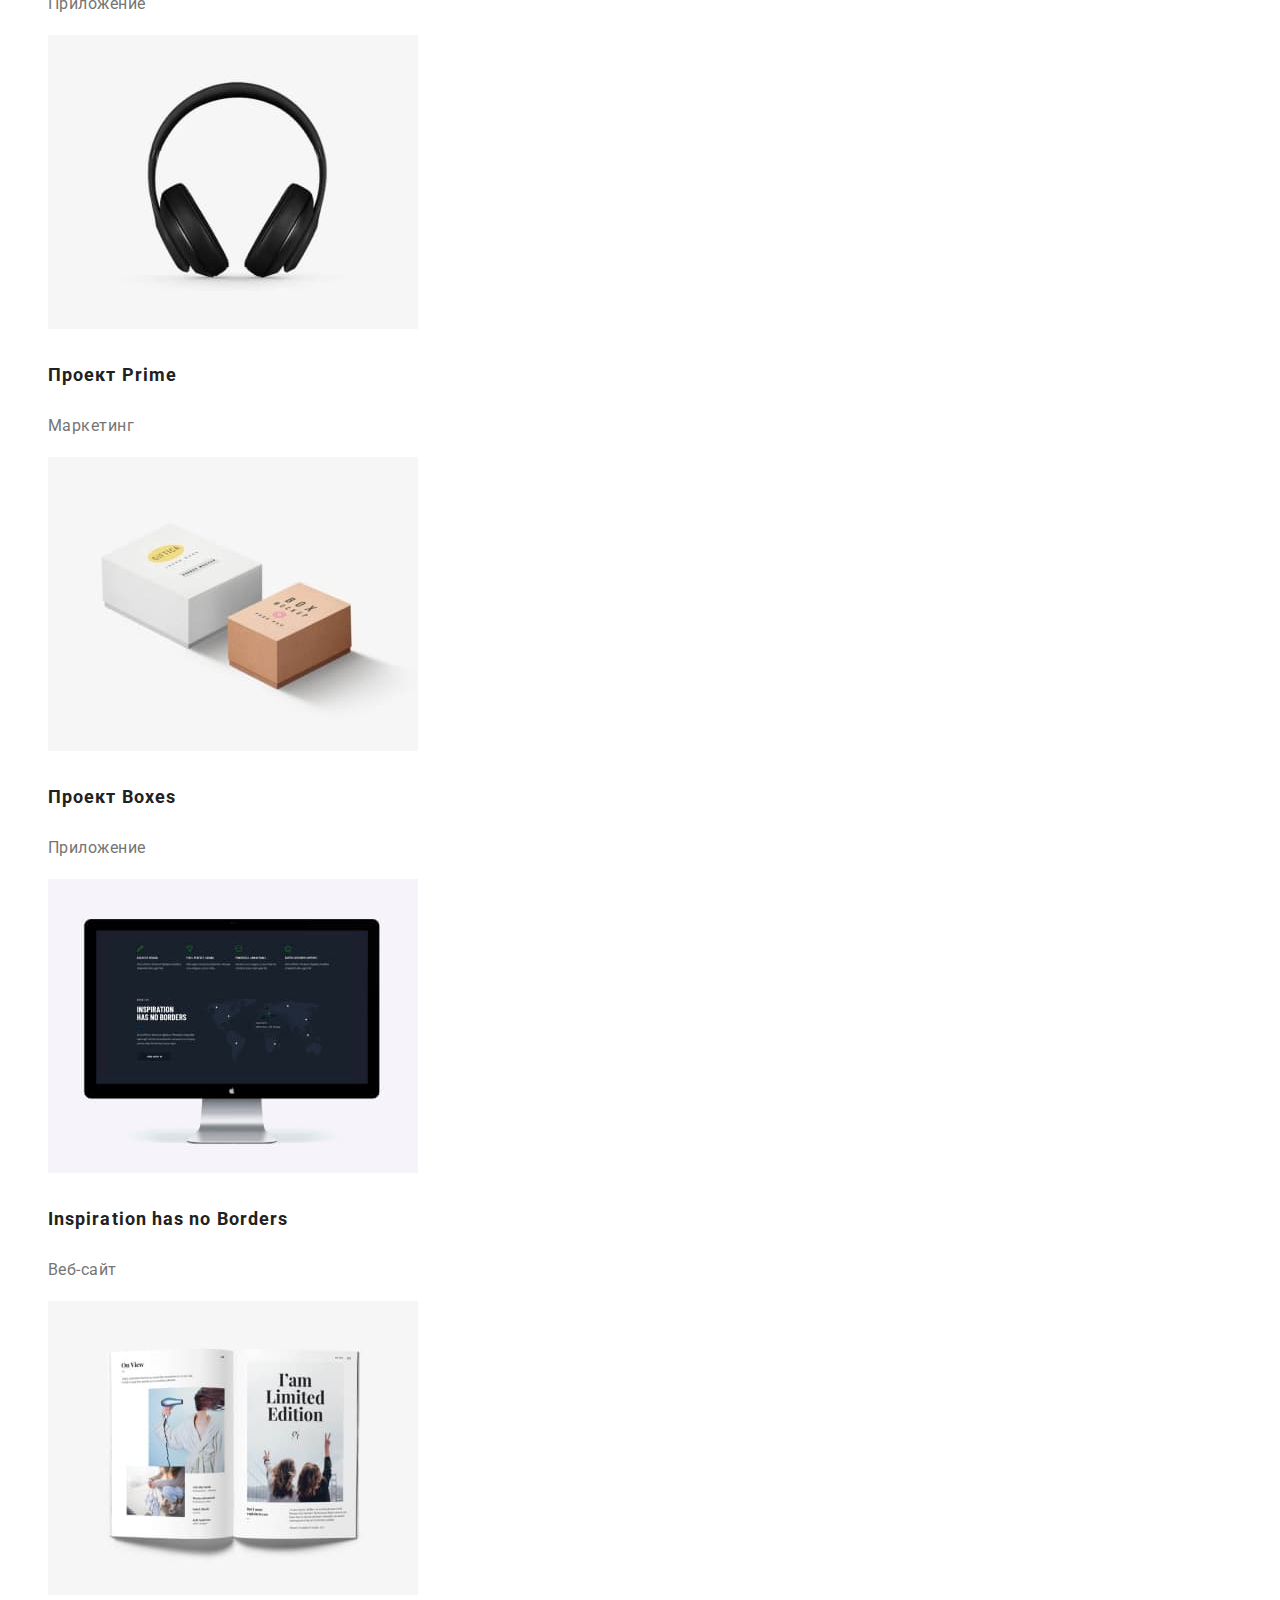
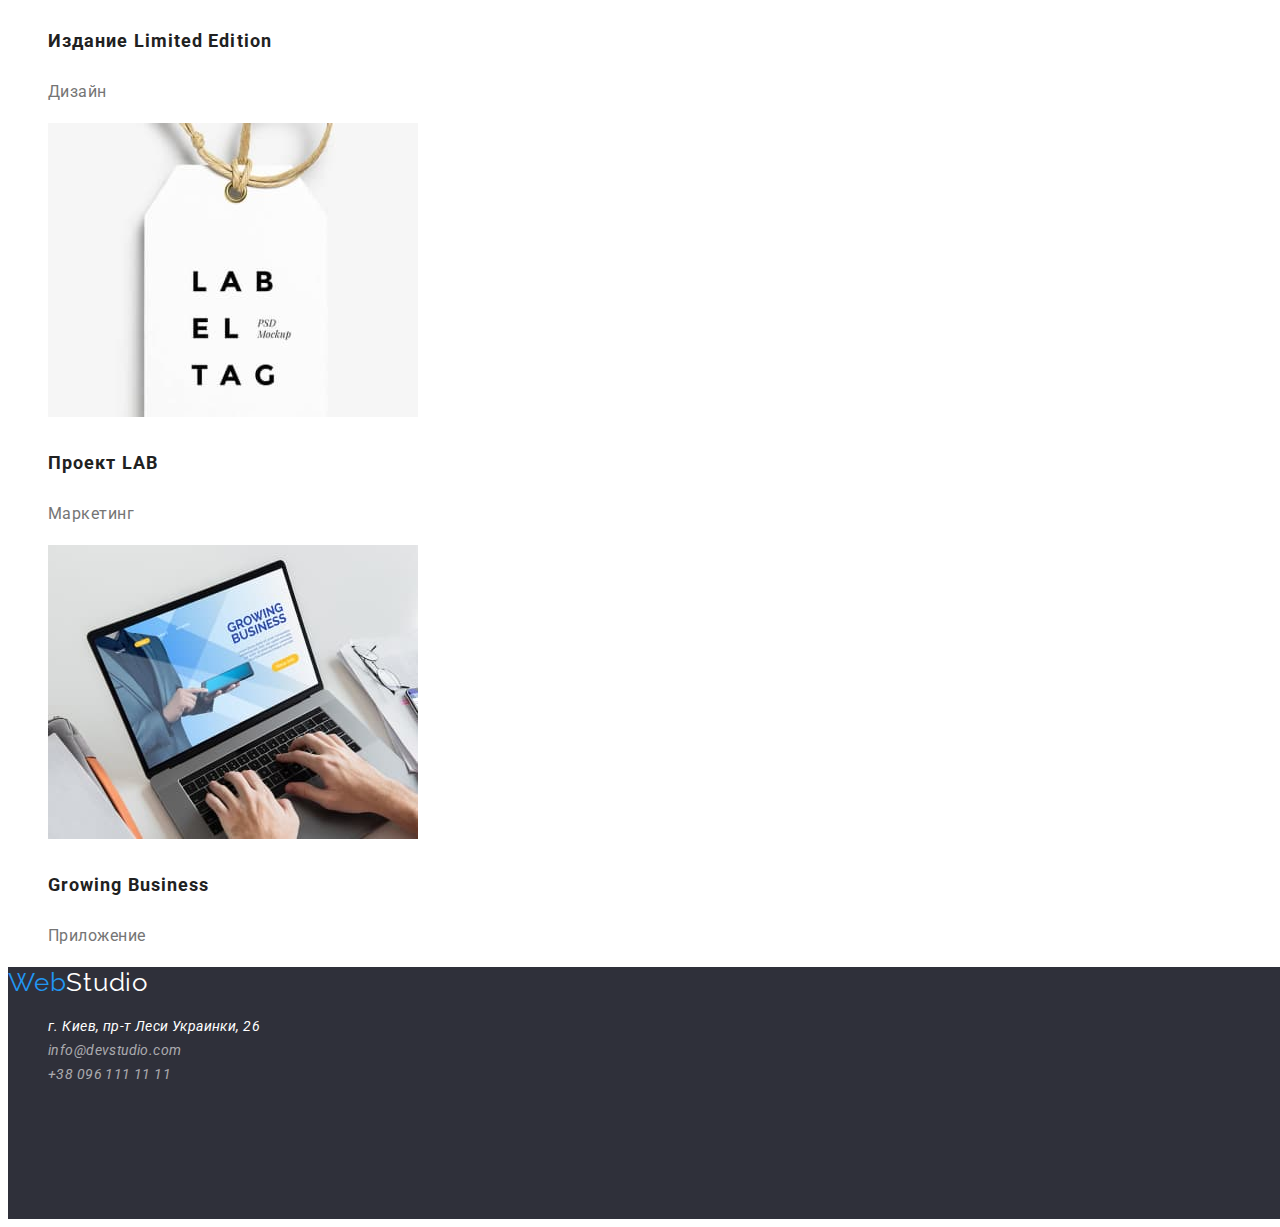
==== commit 69880d3c: "Изменяет имена и расположение всех изображений" ====
--- a/portfolio.html
+++ b/portfolio.html
@@ -11,13 +11,16 @@
 </head>
 
 <body>
+
+    <!--header-->
+
     <header>
         <div class="navigation">
             <nav>
                 <a class="logo" href="./index.html"> <span class="logo-blue">Web</span>Studio</a>
                 <ul class="markers">
                     <li> <a class="links" href="./index.html"> Студия</a></li>
-                    <li><a class="links special-links" href="./portfolio.html"> Портфолио</a></li>
+                    <li><a class="links" href="./portfolio.html"> Портфолио</a></li>
                     <li><a class="links" href="#">Контакты</a></li>
                 </ul>
             </nav>
@@ -28,6 +31,8 @@
             </ul>
         </div>
     </header>
+
+    <!--portfolio-->
 
     <main>
         <section class="filters-section">
@@ -45,47 +50,47 @@
             <h2 class="title-hidden">Наши работы</h2>
             <ul class="markers works-description">
                 <li>
-                    <img src="./images/portfolio-img-01.jpg" alt="стартовая страница веб-сайта" width="370" height="294">
+                    <img src="./images/portfolio/technocryk.jpg" alt="стартовая страница веб-сайта" width="370" height="294">
                     <h3 class="works-title">Технокряк</h3>
                     <p>Веб-сайт</p>
                 </li>
                 <li>
-                    <img src="./images/portfolio-img-02.jpg" alt="изображение постера с двумя баскетболистами" width="370" height="294">
+                    <img src="./images/portfolio/neworlean.jpg" alt="постер с двумя баскетболистами" width="370" height="294">
                     <h3 class="works-title">Постер <span lang="en">New Orlean vs Golden Star</span></h3>
                     <p>Дизайн</p>
                 </li>
                 <li>
-                    <img src="./images/portfolio-img-03.jpg" alt="логтип ресторана Seafood" width="370" height="294">
+                    <img src="./images/portfolio/seafood.jpg" alt="логтип ресторана, название на фоне рыбы" width="370" height="294">
                     <h3 class="works-title">Ресторан <span lang="en">Seafood</span></h3>
                     <p>Приложение</p>
                 </li>
                 <li>
-                    <img src="./images/portfolio-img-04.jpg" alt="изображение наушников" width="370" height="294">
+                    <img src="./images/portfolio/prime.jpg" alt="наушники закрытого типа" width="370" height="294">
                     <h3 class="works-title">Проект <span lang="en">Prime</span></h3>
                     <p>Маркетинг</p>
                 </li>
                 <li>
-                    <img src="./images/portfolio-img-05.jpg" alt="изображенеи двух коробок" width="370" height="294">
+                    <img src="./images/portfolio/boxes.jpg" alt="две коробки" width="370" height="294">
                     <h3 class="works-title">Проект <span lang="en">Boxes</span></h3>
                     <p>Приложение</p>
                 </li>
                 <li>
-                    <img src="./images/portfolio-img-06.jpg" alt="стартовая страница веб-сайта" width="370" height="294">
+                    <img src="./images/portfolio/inspiration.jpg" alt="стартовая страница веб-сайта" width="370" height="294">
                     <h3 class="works-title" lang="en">Inspiration has no Borders</h3>
                     <p>Веб-сайт</p>
                 </li>
                 <li>
-                    <img src="./images/portfolio-img-07.jpg" alt="изображение разворота глянцевого журнала" width="370" height="294">
+                    <img src="./images/portfolio/limitededition.jpg" alt="разворот глянцевого журнала" width="370" height="294">
                     <h3 class="works-title">Издание <span lang="en">Limited Edition</span></h3>
                     <p>Дизайн</p>
                 </li>
                 <li>
-                    <img src="./images/portfolio-img-08.jpg" alt="логотип Проект LAB" width="370" height="294">
+                    <img src="./images/portfolio/lab.jpg" alt="логотип Проект LAB" width="370" height="294">
                     <h3 class="works-title">Проект <span lang="en">LAB</span></h3>
                     <p>Маркетинг</p>
                 </li>
                 <li>
-                    <img src="./images/portfolio-img-09.jpg" alt="стартовая страница приложения" width="370" height="294">
+                    <img src="./images/portfolio/growingbusiness.jpg" alt="стартовая страница приложения" width="370" height="294">
                     <h3 class="works-title" lang="en">Growing Business</h3>
                     <p>Приложение</p>
                 </li>
@@ -93,14 +98,18 @@
         </section>
     </main>
 
+    <!--footer-->
+
     <footer>
         <div class="footer-section"> 
             <a class="logo logo-footer" href="./index.html"> <span class="logo-blue">Web</span>Studio</a>
-            <address class="address">г. Киев, пр-т Леси Украинки, 26</address>
-            <ul class="markers">
-                <li><a class="links links-footer" href="mailto:info@devstudio.com">info@devstudio.com</a> </li>
-                <li><a class="links links-footer" href="tel:+380961111111">+38 096 111 11 11</a></li>
-            </ul>
+            <address>
+                <ul class="markers">
+                    <li><a class="links address" href="https://goo.gl/maps/96PufuZdgSu5sorj6" target="blank" rel="nofollow noreferrer">г. Киев, пр-т Леси Украинки, 26</a></li>
+                    <li><a class="links links-footer" href="mailto:info@devstudio.com">info@devstudio.com</a> </li>
+                    <li><a class="links links-footer" href="tel:+380961111111">+38 096 111 11 11</a></li>
+                </ul>
+            </address>
         </div>
     </footer>
 </body>
--- a/css/style.css
+++ b/css/style.css
@@ -13,9 +13,10 @@
     color: #212121;
 }
 
-.special-links {
+/*.special-links {
     color: #2196F3;
 }
+*/
 
 .links:focus,
 .links:hover {
@@ -88,15 +89,15 @@
     font-size: 14px;
 }
 
-/* main section */
-
-.main-section {
+/* heroes section */
+
+.heroes-section {
     background-color: #2F303A;
     width: 1600px;
     height: 600px;
 }
 
-.main-title {
+.heroes-title {
     font-weight: 900;
     font-size: 44px;
     line-height: 60px;
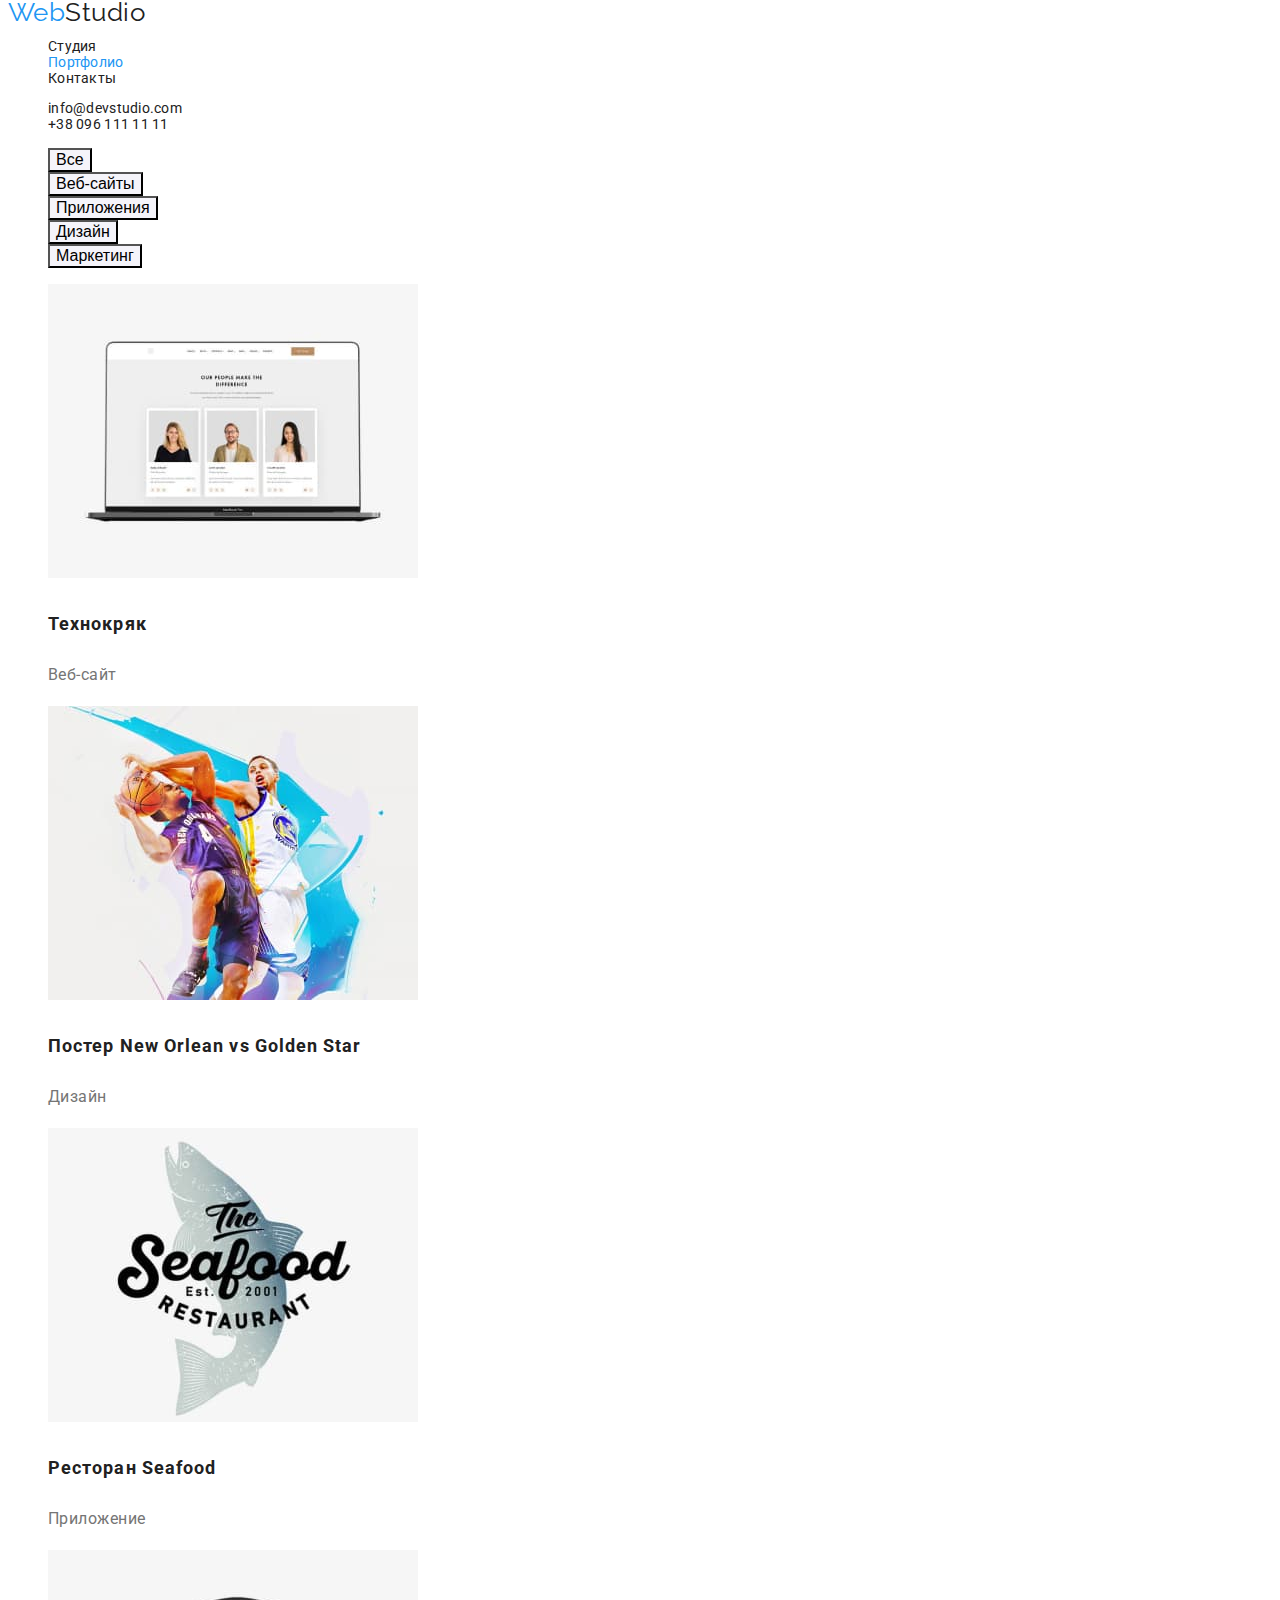
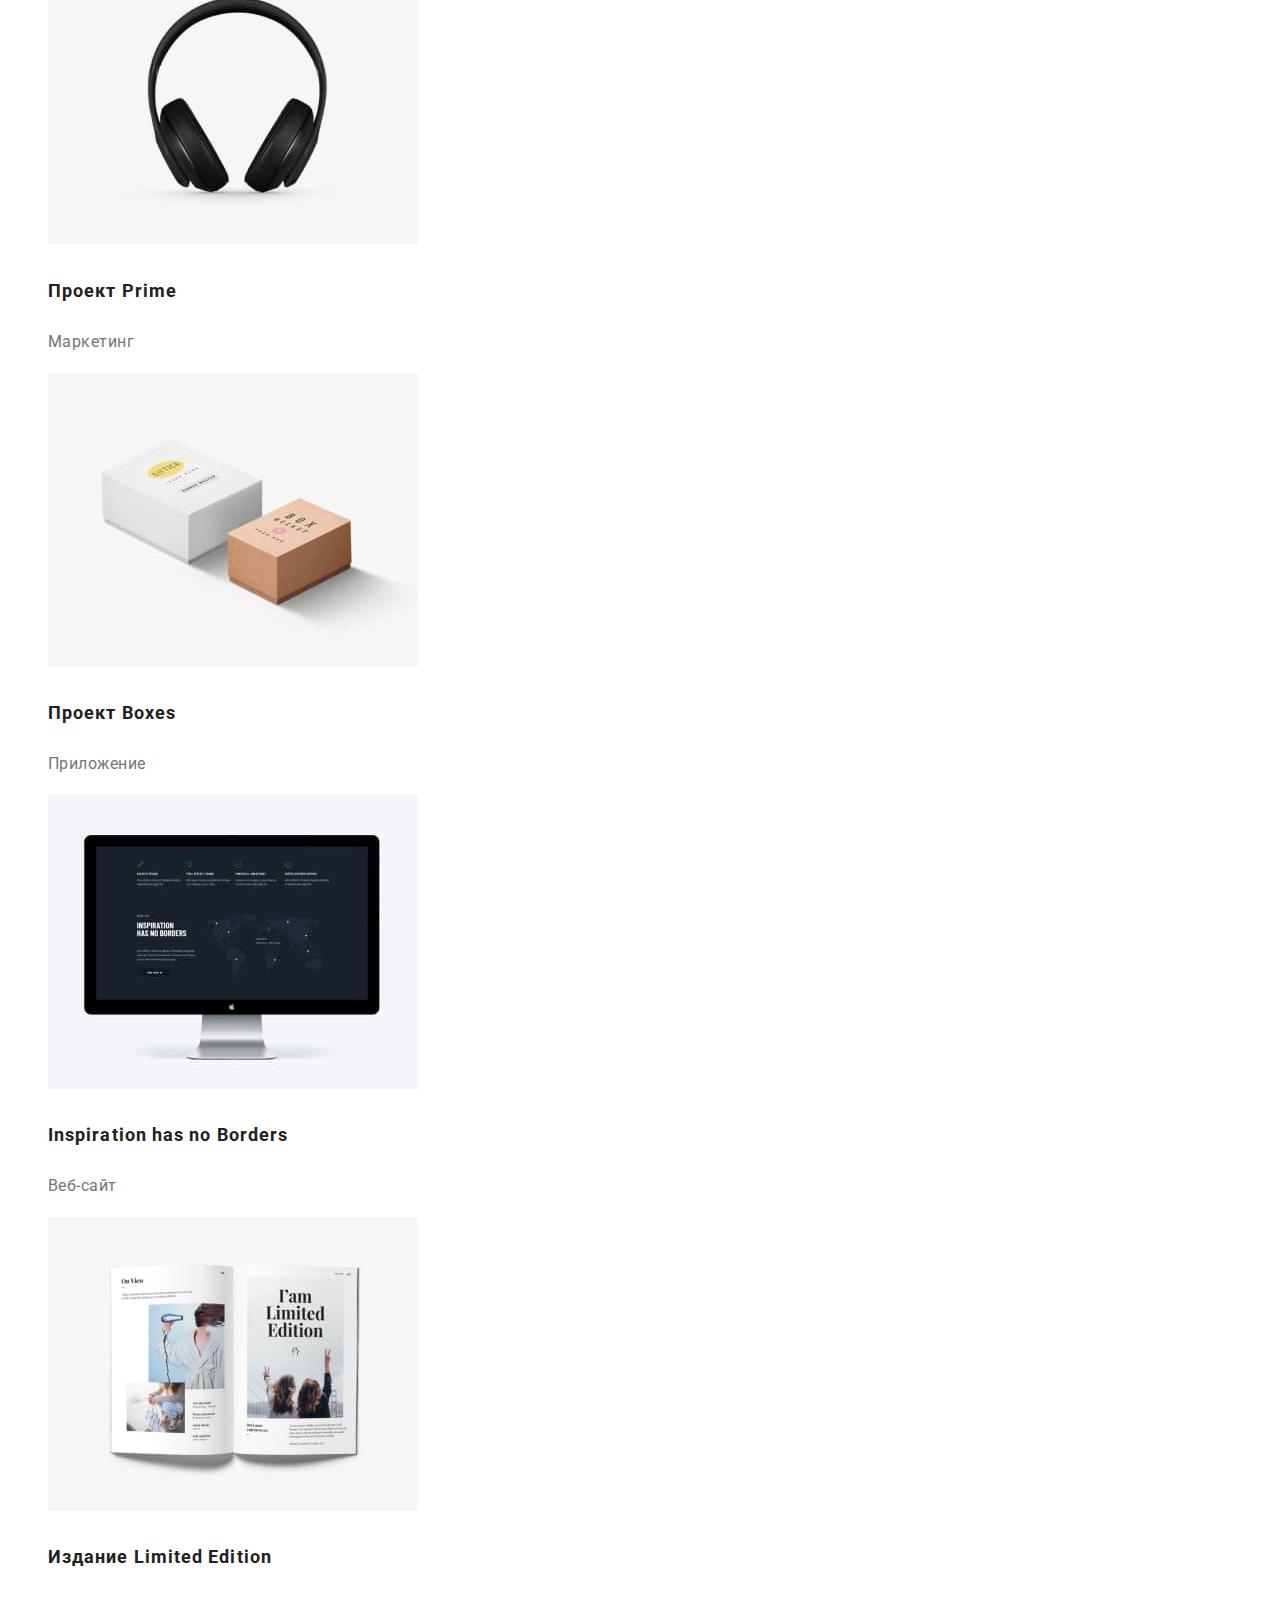
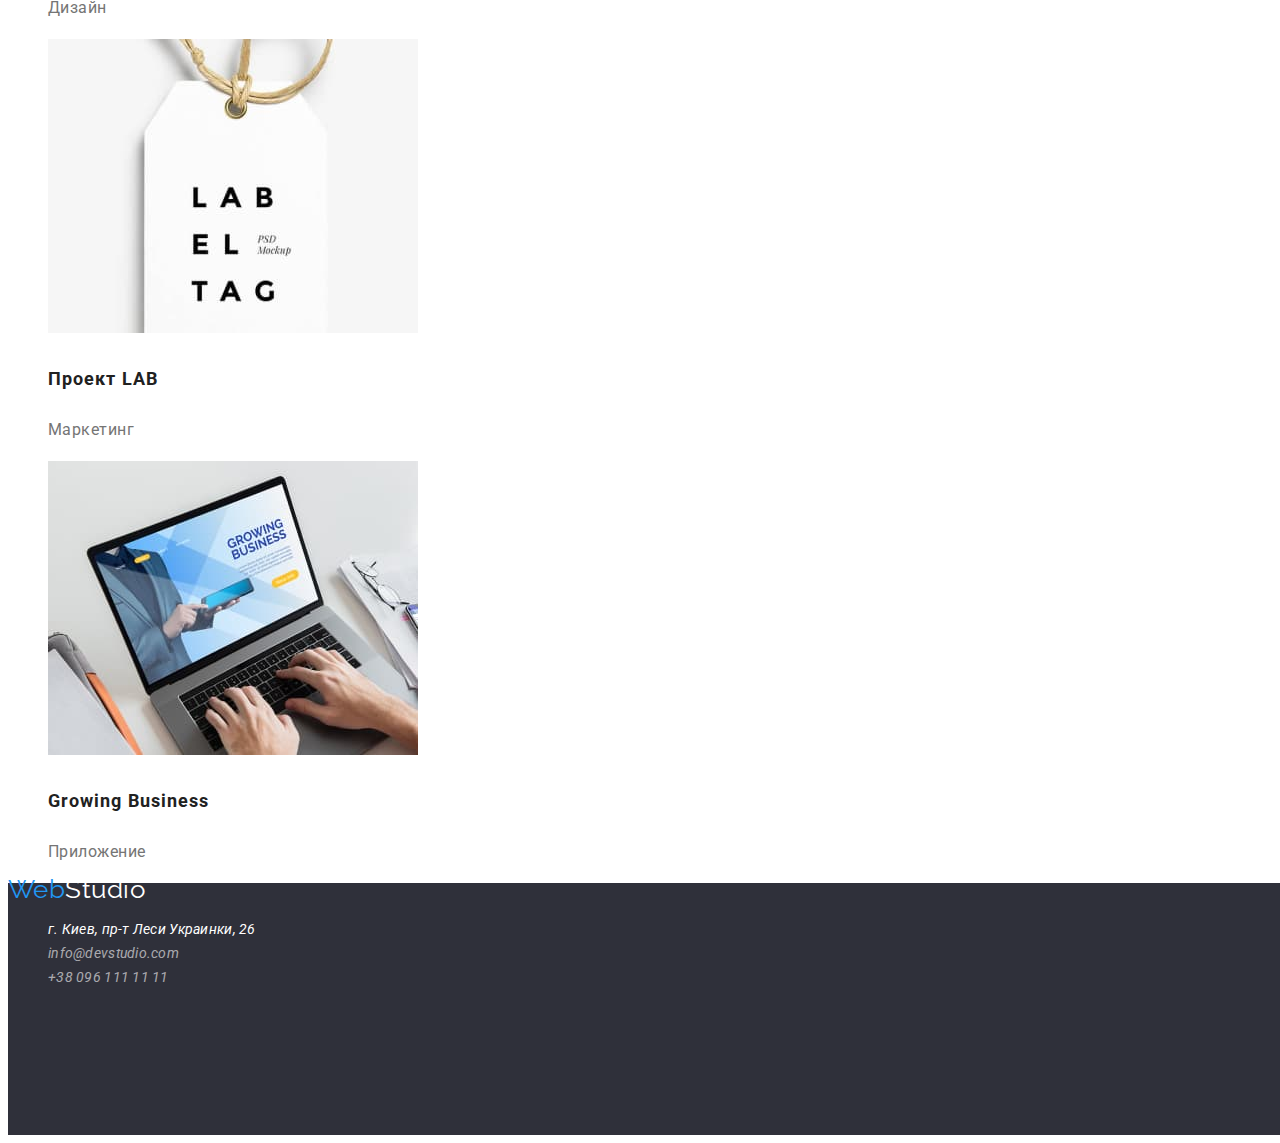
==== commit 4a1d8ab5: "Исправляет стили" ====
--- a/portfolio.html
+++ b/portfolio.html
@@ -14,13 +14,13 @@
 
     <!--header-->
 
-    <header>
+    <header class="header-section">
         <div class="navigation">
             <nav>
-                <a class="logo" href="./index.html"> <span class="logo-blue">Web</span>Studio</a>
+                <a class="logo" href="./index.html"> <span class="logo-accent">Web</span>Studio</a>
                 <ul class="markers">
                     <li> <a class="links" href="./index.html"> Студия</a></li>
-                    <li><a class="links" href="./portfolio.html"> Портфолио</a></li>
+                    <li><a class="links active-links" href="./portfolio.html"> Портфолио</a></li>
                     <li><a class="links" href="#">Контакты</a></li>
                 </ul>
             </nav>
@@ -102,7 +102,7 @@
 
     <footer>
         <div class="footer-section"> 
-            <a class="logo logo-footer" href="./index.html"> <span class="logo-blue">Web</span>Studio</a>
+            <a class="logo logo-footer" href="./index.html"> <span class="logo-accent">Web</span>Studio</a>
             <address>
                 <ul class="markers">
                     <li><a class="links address" href="https://goo.gl/maps/96PufuZdgSu5sorj6" target="blank" rel="nofollow noreferrer">г. Киев, пр-т Леси Украинки, 26</a></li>
--- a/css/style.css
+++ b/css/style.css
@@ -1,86 +1,88 @@
+:root {
+    --primary-font-color: #757575;
+    --secondary-font-collor: #212121;
+
+    --primary-back-color: #FFFFFF;
+    --secondary-back-color: #2F303A;
+    --accent-color: #2196F3;
+}
+
+
 body {
-    font-family: Roboto;
-    color: #212121;
+    font-family: Roboto, sans-serif;
+    color: var(--primary-font-color);
+    background-color: var(--primary-back-color);
+    
     width: 1600px;
-}
-
-/*general*/
-
+    letter-spacing: 0.03em;
+}
+
+/* common */
 /*links*/
 
 .links {
     text-decoration: none;
-    color: #212121;
-}
-
-/*.special-links {
-    color: #2196F3;
-}
-*/
-
+    color: var(--secondary-font-collor);
+
+    letter-spacing: 0.02em;
+}
+
+.active-links,
 .links:focus,
 .links:hover {
-    color: #2196F3;
-}
-
-.markers {
-    list-style-type:none;
-}
+    color: var(--accent-color);
+}
+
+.markers {  
+    list-style-type: none;
+} 
 
 /*buttons*/
 
 .buttons {
     cursor: pointer;
-    color: #212121;
-    background-color: #F5F4FA;;
-    font-weight: 500;
-    font-size: 16px;
-    text-align: center;
-    letter-spacing: 0.03em;
-    height: 38px;
-    border-radius: 4px;
-}
-
-.order-button {
-    color: #ffffff;
-    background-color: #2196F3;
-    width: 200px;
-    height: 50px;
-}
+
+    background-color: #F5F4FA;
+
+    font-size: 16px;
+ }
 
 .buttons:focus,
 .buttons:hover {
-    background-color: #2196F3;
-    color: #FFFFFF
-}
-
-.title-second {
+    background-color: var(--accent-color);
+    color: var(--primary-back-color)
+}
+
+.title-hidden {
+    display: none;
+}
+
+.title-section {
     font-size: 36px;
-    line-height: 42px;
-    text-align: center;
-    letter-spacing: 0.03em;
-    color: #212121;
+    line-height: 1.17;
+    color: var(--secondary-font-collor);
 }
 
 /* header*/
+
+/*.header-section { }*/
 
 /* logo */
 
 .logo {
     font-family: Raleway;
     font-size: 26px;
-    line-height: 31px;
-    letter-spacing: 0.03em;
-    color: #000000;
+    line-height: 1.19px;
+    color: var(--secondary-font-collor);
     text-decoration: none;
 }
 
-.logo-footer {
-       color: #ffffff;
-}
-    
-.logo-blue {
-    color: #2196F3;
+.logo-accent {
+    color: var(--accent-color);
+}
+
+.footer-section .logo {
+    color: var(--primary-back-color);
 }
 
 /* navigation */
@@ -92,7 +94,7 @@
 /* heroes section */
 
 .heroes-section {
-    background-color: #2F303A;
+    background-color: var(--secondary-back-color);
     width: 1600px;
     height: 600px;
 }
@@ -100,64 +102,59 @@
 .heroes-title {
     font-weight: 900;
     font-size: 44px;
-    line-height: 60px;
-    /* text-align: center;*/
+    line-height: 1.36;
     letter-spacing: 0.06em;
     text-transform: uppercase;
-    color: #FFFFFF; 
-}
-
-/*our advantages*/
-
-.title-hidden {
-    display:none;
-}
+    color: var(--primary-back-color);
+}
+
+.heroes-button {
+    color: var(--primary-back-color);
+    background-color: var(--accent-color);
+
+    width: 200px;
+    height: 50px;
+}
+
+/*advantages-section*/
 
 .advantag-title {
-    font-weight: bold;
-    font-size: 14px;
-    line-height: 16px;
-    letter-spacing: 0.03em;
+    color: var(--secondary-font-collor);
+    font-size: 14px;
+    line-height: 1.14;
+
     text-transform: uppercase;
-    color: #212121;
-}
+}
+
 .advantages-section {
-    font-size: 16px;
-    color: #757575;
-}
-      
-/*team*/
-
-/*
-.team-section {
-    width: 1600px;
-    height: 648px;
-    background-color: #F5F4FA;
-}
-*/
+    font-size: 14px;
+    line-height: 1.71;
+}
+
+/* work-section */
+/* .work-section { } */
+
+     
+/*team-section*/
 
 .team-title {
     font-weight: 500;
     font-size: 16px;
-    line-height: 19px;
-    /* text-align: center;*/
-    letter-spacing: 0.03em;
+    line-height: 1.18;
     color: #212121;
 }
 
 .position {
     font-size: 16px;
-    line-height: 19px;
-    /*text-align: center;*/
-    letter-spacing: 0.03em;
+    line-height: 1.19;
     color: #757575;
 }
 
 /* footer */
 
 .footer-section {
-    background-color:#2F303A;
-    color: #ffffff;
+    background-color:var(--secondary-back-color);
+    color: var(--primary-back-color);
     
     width: 1600px;
     height: 252px;
@@ -165,21 +162,17 @@
 
 .links-footer {
     font-size: 14px;
-    line-height: 24px;
-    letter-spacing: 0.03em;
+    line-height: 1.7;
     color: rgba(255, 255, 255, 0.6);
 }
 
 .address{
     font-size: 14px;
-    line-height: 24px;
-    letter-spacing: 0.03em;
+    line-height: 1.7;
     color: #FFFFFF;
 }
-/* .description {} */
 
 /*portfolio*/
-
 /*filters-section*/
 
 .filters-section {
@@ -194,21 +187,19 @@
 
 .works-title {
     font-style: normal;
-    font-weight: bold;
     font-size: 18px;
-    line-height: 36px;
+    line-height: 2;
     letter-spacing: 0.06em;
     color: #212121;
 }
 
 .works-description {
     font-style: normal;
-    font-weight: normal;
-    font-size: 16px;
-    line-height: 30px; 
-    letter-spacing: 0.03em;
+    font-weight: 400;
+    font-size: 16px;
+    line-height: 1.88; 
     color: #757575;
 }
 
 
-    +/* .description {} */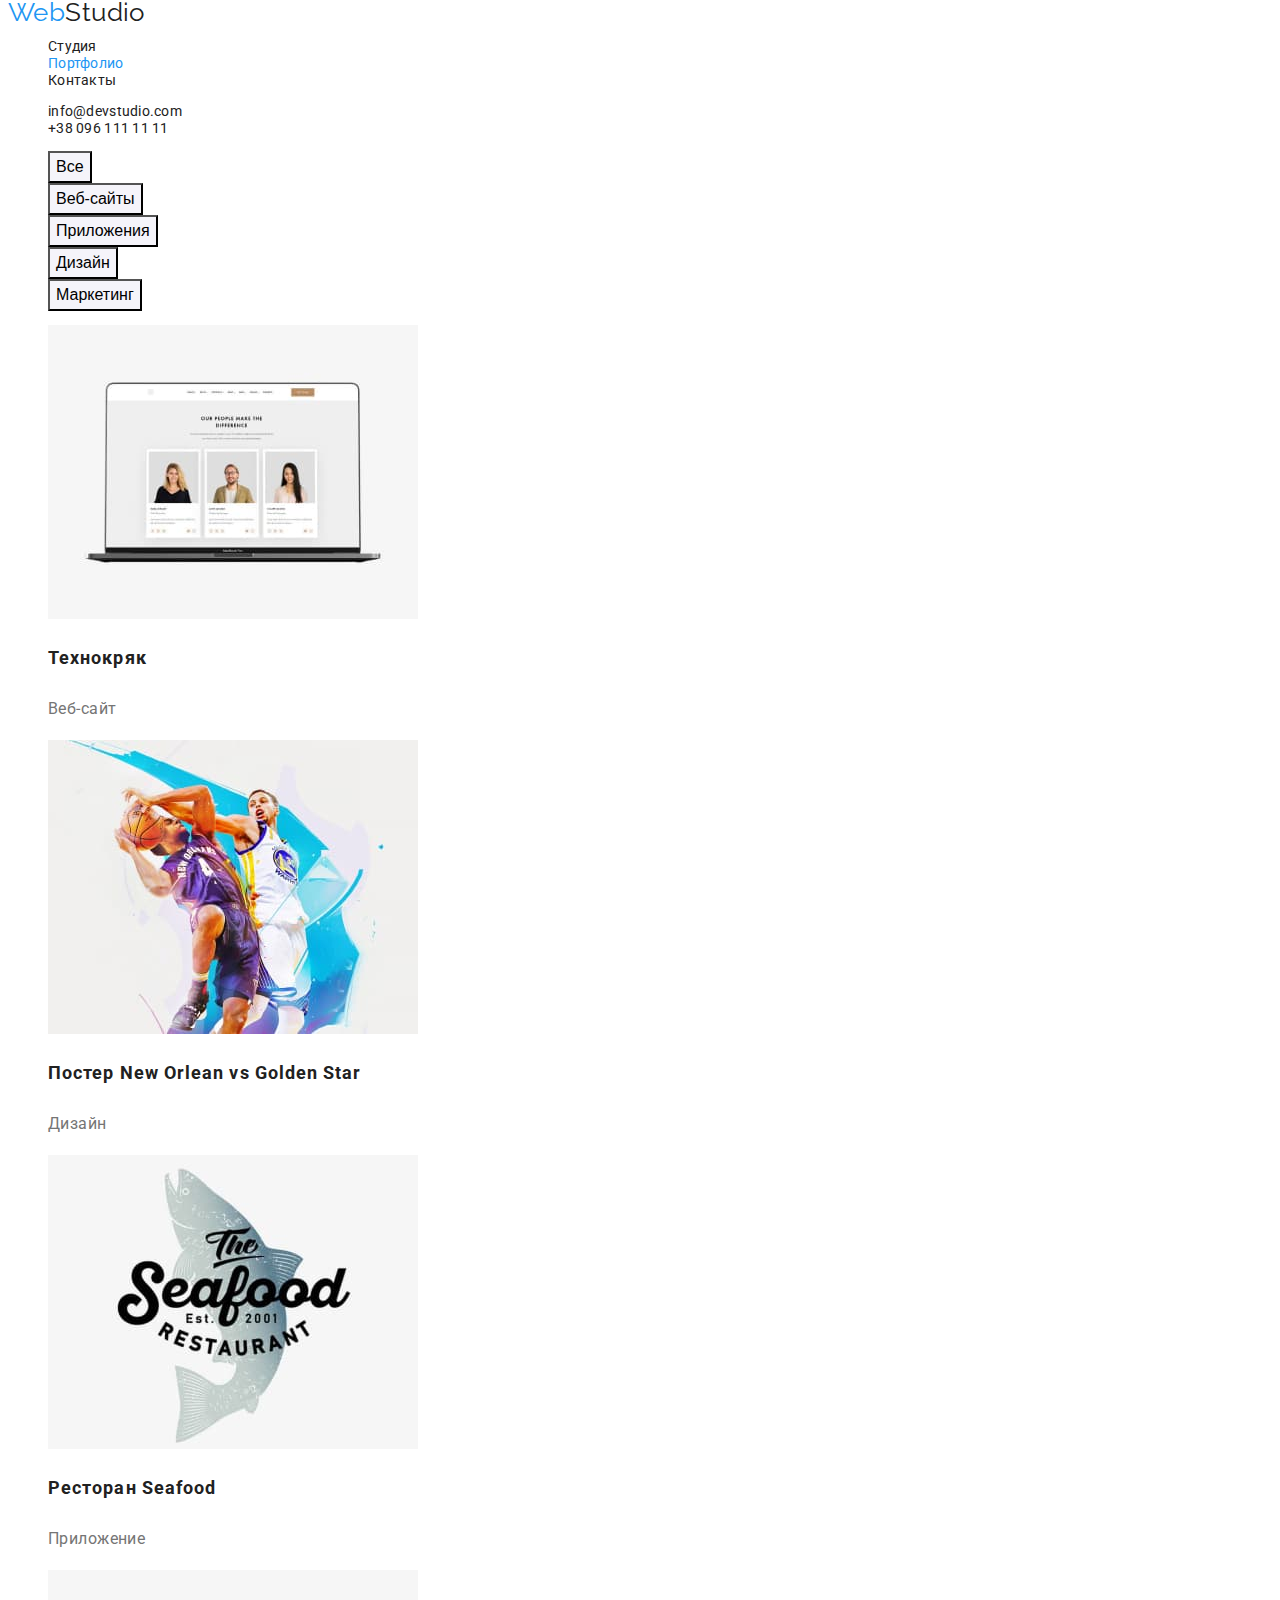
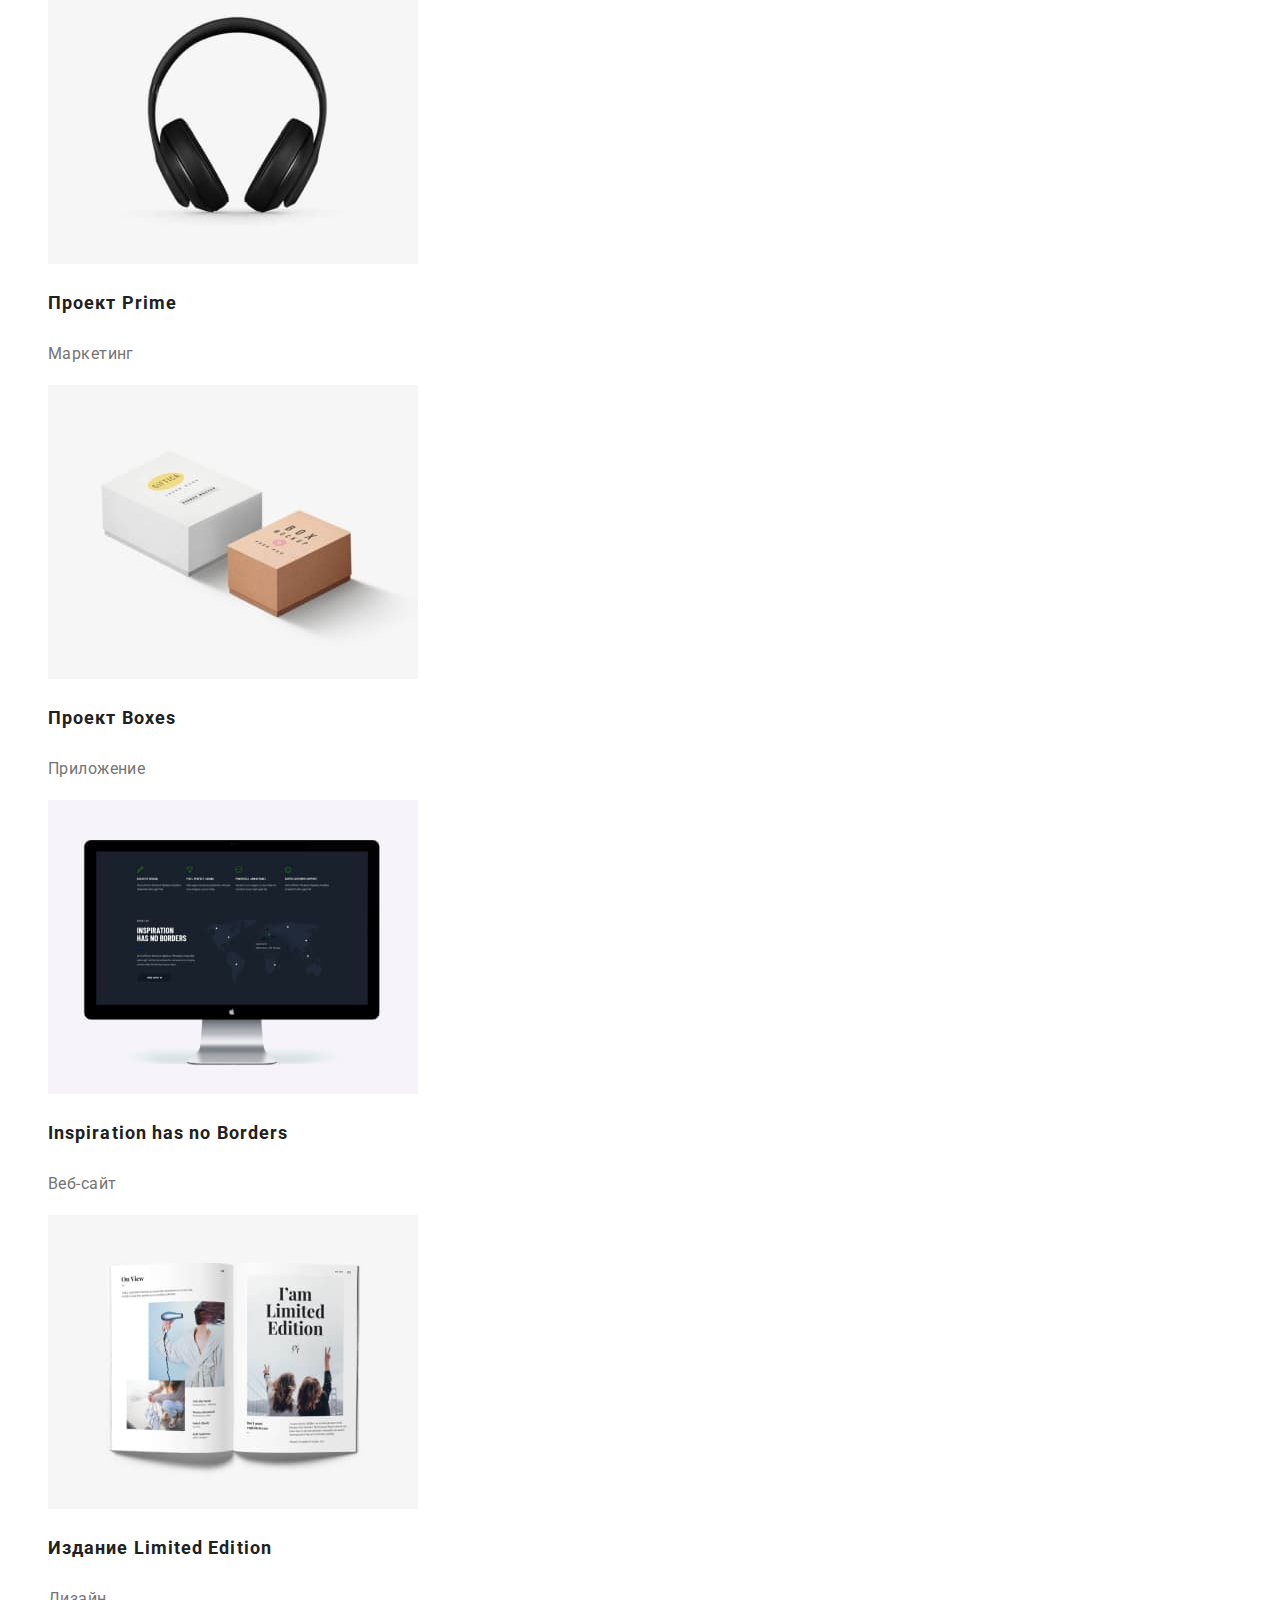
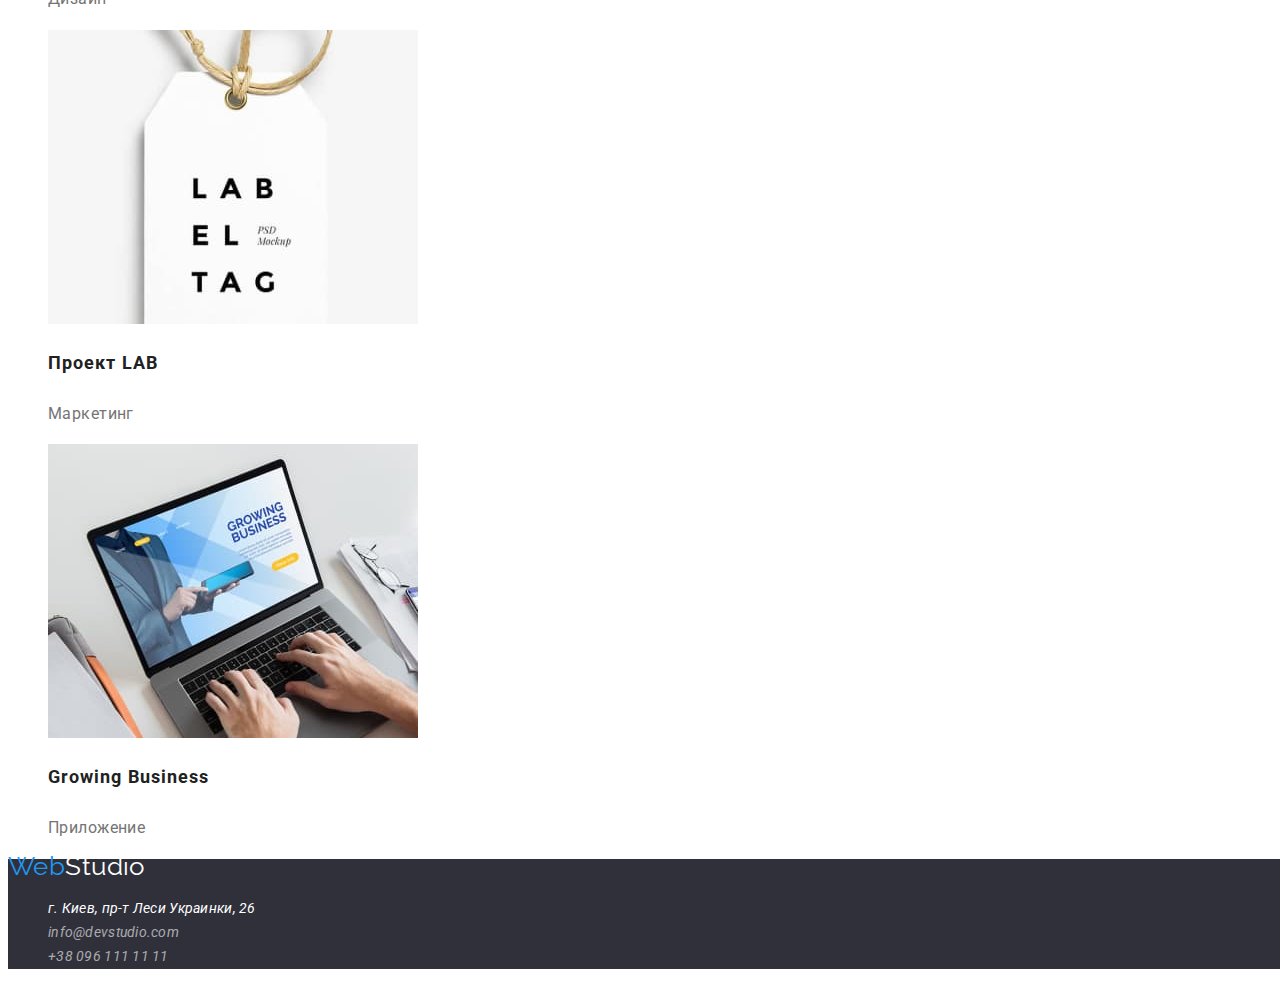
==== commit b81bc261: "добавляет переменные в CSS, исправляет line-height" ====
--- a/portfolio.html
+++ b/portfolio.html
@@ -1,5 +1,6 @@
 <!DOCTYPE html>
 <html lang="ru">
+
 <head>
     <meta charset="UTF-8">
     <meta http-equiv="X-UA-Compatible" content="IE=edge">
@@ -7,7 +8,8 @@
     <title>Portfolio</title>
     <link rel="stylesheet" href="./css/style.css">
     <link rel="preconnect" href="https://fonts.gstatic.com">
-    <link href="https://fonts.googleapis.com/css2?family=Raleway:wght@700&family=Roboto:wght@400;500;700;900&display=swap" rel="stylesheet">
+    <link href="https://fonts.googleapis.com/css2?family=Raleway:wght@700&family=Roboto:wght@400;500;700;900&display=swap"
+          rel="stylesheet">
 </head>
 
 <body>
@@ -48,51 +50,57 @@
 
         <section class="works-section">
             <h2 class="title-hidden">Наши работы</h2>
-            <ul class="markers works-description">
+            <ul class="markers">
                 <li>
-                    <img src="./images/portfolio/technocryk.jpg" alt="стартовая страница веб-сайта" width="370" height="294">
+                    <img src="./images/portfolio/technocryk.jpg" alt="стартовая страница веб-сайта" width="370"
+                        height="294">
                     <h3 class="works-title">Технокряк</h3>
-                    <p>Веб-сайт</p>
+                    <p class="works-type">Веб-сайт</p>
                 </li>
                 <li>
-                    <img src="./images/portfolio/neworlean.jpg" alt="постер с двумя баскетболистами" width="370" height="294">
+                    <img src="./images/portfolio/neworlean.jpg" alt="постер с двумя баскетболистами" width="370"
+                        height="294">
                     <h3 class="works-title">Постер <span lang="en">New Orlean vs Golden Star</span></h3>
-                    <p>Дизайн</p>
+                    <p class="works-type">Дизайн</p>
                 </li>
                 <li>
-                    <img src="./images/portfolio/seafood.jpg" alt="логтип ресторана, название на фоне рыбы" width="370" height="294">
+                    <img src="./images/portfolio/seafood.jpg" alt="логтип ресторана, название на фоне рыбы" width="370"
+                        height="294">
                     <h3 class="works-title">Ресторан <span lang="en">Seafood</span></h3>
-                    <p>Приложение</p>
+                    <p class="works-type">Приложение</p>
                 </li>
                 <li>
                     <img src="./images/portfolio/prime.jpg" alt="наушники закрытого типа" width="370" height="294">
                     <h3 class="works-title">Проект <span lang="en">Prime</span></h3>
-                    <p>Маркетинг</p>
+                    <p class="works-type">Маркетинг</p>
                 </li>
                 <li>
                     <img src="./images/portfolio/boxes.jpg" alt="две коробки" width="370" height="294">
                     <h3 class="works-title">Проект <span lang="en">Boxes</span></h3>
-                    <p>Приложение</p>
+                    <p class="works-type">Приложение</p>
                 </li>
                 <li>
-                    <img src="./images/portfolio/inspiration.jpg" alt="стартовая страница веб-сайта" width="370" height="294">
+                    <img src="./images/portfolio/inspiration.jpg" alt="стартовая страница веб-сайта" width="370"
+                        height="294">
                     <h3 class="works-title" lang="en">Inspiration has no Borders</h3>
-                    <p>Веб-сайт</p>
+                    <p class="works-type">Веб-сайт</p>
                 </li>
                 <li>
-                    <img src="./images/portfolio/limitededition.jpg" alt="разворот глянцевого журнала" width="370" height="294">
+                    <img src="./images/portfolio/limitededition.jpg" alt="разворот глянцевого журнала" width="370"
+                        height="294">
                     <h3 class="works-title">Издание <span lang="en">Limited Edition</span></h3>
-                    <p>Дизайн</p>
+                    <p class="works-type">Дизайн</p>
                 </li>
                 <li>
                     <img src="./images/portfolio/lab.jpg" alt="логотип Проект LAB" width="370" height="294">
                     <h3 class="works-title">Проект <span lang="en">LAB</span></h3>
-                    <p>Маркетинг</p>
+                    <p class="works-type">Маркетинг</p>
                 </li>
                 <li>
-                    <img src="./images/portfolio/growingbusiness.jpg" alt="стартовая страница приложения" width="370" height="294">
+                    <img src="./images/portfolio/growingbusiness.jpg" alt="стартовая страница приложения" width="370"
+                        height="294">
                     <h3 class="works-title" lang="en">Growing Business</h3>
-                    <p>Приложение</p>
+                    <p class="works-type">Приложение</p>
                 </li>
             </ul>
         </section>
@@ -100,17 +108,17 @@
 
     <!--footer-->
 
-    <footer>
-        <div class="footer-section"> 
-            <a class="logo logo-footer" href="./index.html"> <span class="logo-accent">Web</span>Studio</a>
-            <address>
-                <ul class="markers">
-                    <li><a class="links address" href="https://goo.gl/maps/96PufuZdgSu5sorj6" target="blank" rel="nofollow noreferrer">г. Киев, пр-т Леси Украинки, 26</a></li>
-                    <li><a class="links links-footer" href="mailto:info@devstudio.com">info@devstudio.com</a> </li>
-                    <li><a class="links links-footer" href="tel:+380961111111">+38 096 111 11 11</a></li>
-                </ul>
-            </address>
-        </div>
+    <footer class="footer-section">
+        <a class="logo logo-footer" href="./index.html"> <span class="logo-accent">Web</span>Studio</a>
+        <address>
+            <ul class="markers">
+                <li><a class="links address" href="https://goo.gl/maps/96PufuZdgSu5sorj6" target="blank"
+                rel="nofollow noreferrer">г. Киев, пр-т Леси Украинки, 26</a></li>
+                <li><a class="links links-footer" href="mailto:info@devstudio.com">info@devstudio.com</a> </li>
+                <li><a class="links links-footer" href="tel:+380961111111">+38 096 111 11 11</a></li>
+            </ul>
+        </address>
     </footer>
 </body>
+
 </html>--- a/css/style.css
+++ b/css/style.css
@@ -2,19 +2,21 @@
     --primary-font-color: #757575;
     --secondary-font-collor: #212121;
 
-    --primary-back-color: #FFFFFF;
+    --primary-back-color: #fff;
     --secondary-back-color: #2F303A;
+    
     --accent-color: #2196F3;
 }
 
+body {
+    width: 1600px;
+    letter-spacing: .03em;
 
-body {
     font-family: Roboto, sans-serif;
+    font-size: 14px;
     color: var(--primary-font-color);
-    background-color: var(--primary-back-color);
-    
-    width: 1600px;
-    letter-spacing: 0.03em;
+
+    background-color: var(--primary-back-color);    
 }
 
 /* common */
@@ -23,8 +25,8 @@
 .links {
     text-decoration: none;
     color: var(--secondary-font-collor);
-
-    letter-spacing: 0.02em;
+    letter-spacing: .02em;
+    line-height: 1.14;
 }
 
 .active-links,
@@ -40,31 +42,31 @@
 /*buttons*/
 
 .buttons {
-    cursor: pointer;
+    font-size: 16px;
+    line-height: 1.63;
 
     background-color: #F5F4FA;
 
-    font-size: 16px;
- }
+    cursor: pointer;
+}
 
 .buttons:focus,
 .buttons:hover {
-    background-color: var(--accent-color);
-    color: var(--primary-back-color)
+    color: var(--primary-back-color);
+    background-color: var(--accent-color); 
 }
 
 .title-hidden {
     display: none;
 }
 
-.title-section {
+.regular-title {
     font-size: 36px;
     line-height: 1.17;
     color: var(--secondary-font-collor);
 }
 
 /* header*/
-
 /*.header-section { }*/
 
 /* logo */
@@ -86,120 +88,107 @@
 }
 
 /* navigation */
-
-.navigation {
-    font-size: 14px;
-}
+/* .navigation {  } */
 
 /* heroes section */
 
 .heroes-section {
-    background-color: var(--secondary-back-color);
     width: 1600px;
     height: 600px;
+
+    background-color: var(--secondary-back-color);
 }
 
 .heroes-title {
     font-weight: 900;
     font-size: 44px;
     line-height: 1.36;
-    letter-spacing: 0.06em;
+    letter-spacing: .06em;
+    color: var(--primary-back-color);
     text-transform: uppercase;
-    color: var(--primary-back-color);
 }
 
 .heroes-button {
+    width: 200px;
+    height: 50px;
+
+    font-size: 16px;
+    line-height: 1.87;
+    letter-spacing: .06em;
+
     color: var(--primary-back-color);
     background-color: var(--accent-color);
+}
 
-    width: 200px;
-    height: 50px;
+.heroes-button:hover,
+.heroes-button:focus {
+    background-color: #188CE8;
 }
 
 /*advantages-section*/
 
 .advantag-title {
     color: var(--secondary-font-collor);
-    font-size: 14px;
+    font-size: 14px;  /* перебивает font-size от браузера */
     line-height: 1.14;
-
     text-transform: uppercase;
 }
 
 .advantages-section {
-    font-size: 14px;
     line-height: 1.71;
 }
 
-/* work-section */
-/* .work-section { } */
+/* engage-section */
+/* .engage-section { } */
 
-     
 /*team-section*/
 
-.team-title {
+.team-section {
+    font-size: 16px;
+    line-height: 1.19;
+}
+
+.team-name {
+    font-size: 16px; /* перебивает font-size от браузера */
     font-weight: 500;
-    font-size: 16px;
-    line-height: 1.18;
     color: #212121;
 }
 
-.position {
-    font-size: 16px;
-    line-height: 1.19;
-    color: #757575;
-}
+/* .position { } */
 
 /* footer */
 
 .footer-section {
     background-color:var(--secondary-back-color);
-    color: var(--primary-back-color);
-    
-    width: 1600px;
-    height: 252px;
+    line-height: 1.71;
 }
 
 .links-footer {
-    font-size: 14px;
-    line-height: 1.7;
-    color: rgba(255, 255, 255, 0.6);
+    color: rgba(255,255,255,.6);
 }
 
 .address{
-    font-size: 14px;
-    line-height: 1.7;
-    color: #FFFFFF;
+    color: var(--primary-back-color)
 }
 
 /*portfolio*/
+
 /*filters-section*/
+/* .filters-section { } */
 
-.filters-section {
+/*works section*/
+/* .works-section { } */
 
+.works-title {
+    font-size: 18px;
+    line-height: 2;
+    letter-spacing: .06em;
+    color: var(--secondary-font-collor)
 }
 
-/*work section*/
-
-.works-section {
-
+.works-type {
+    font-size: 16px;
+    line-height: 1.87; 
 }
 
-.works-title {
-    font-style: normal;
-    font-size: 18px;
-    line-height: 2;
-    letter-spacing: 0.06em;
-    color: #212121;
-}
-
-.works-description {
-    font-style: normal;
-    font-weight: 400;
-    font-size: 16px;
-    line-height: 1.88; 
-    color: #757575;
-}
-
-
-/* .description {} */+/* .works-description {} */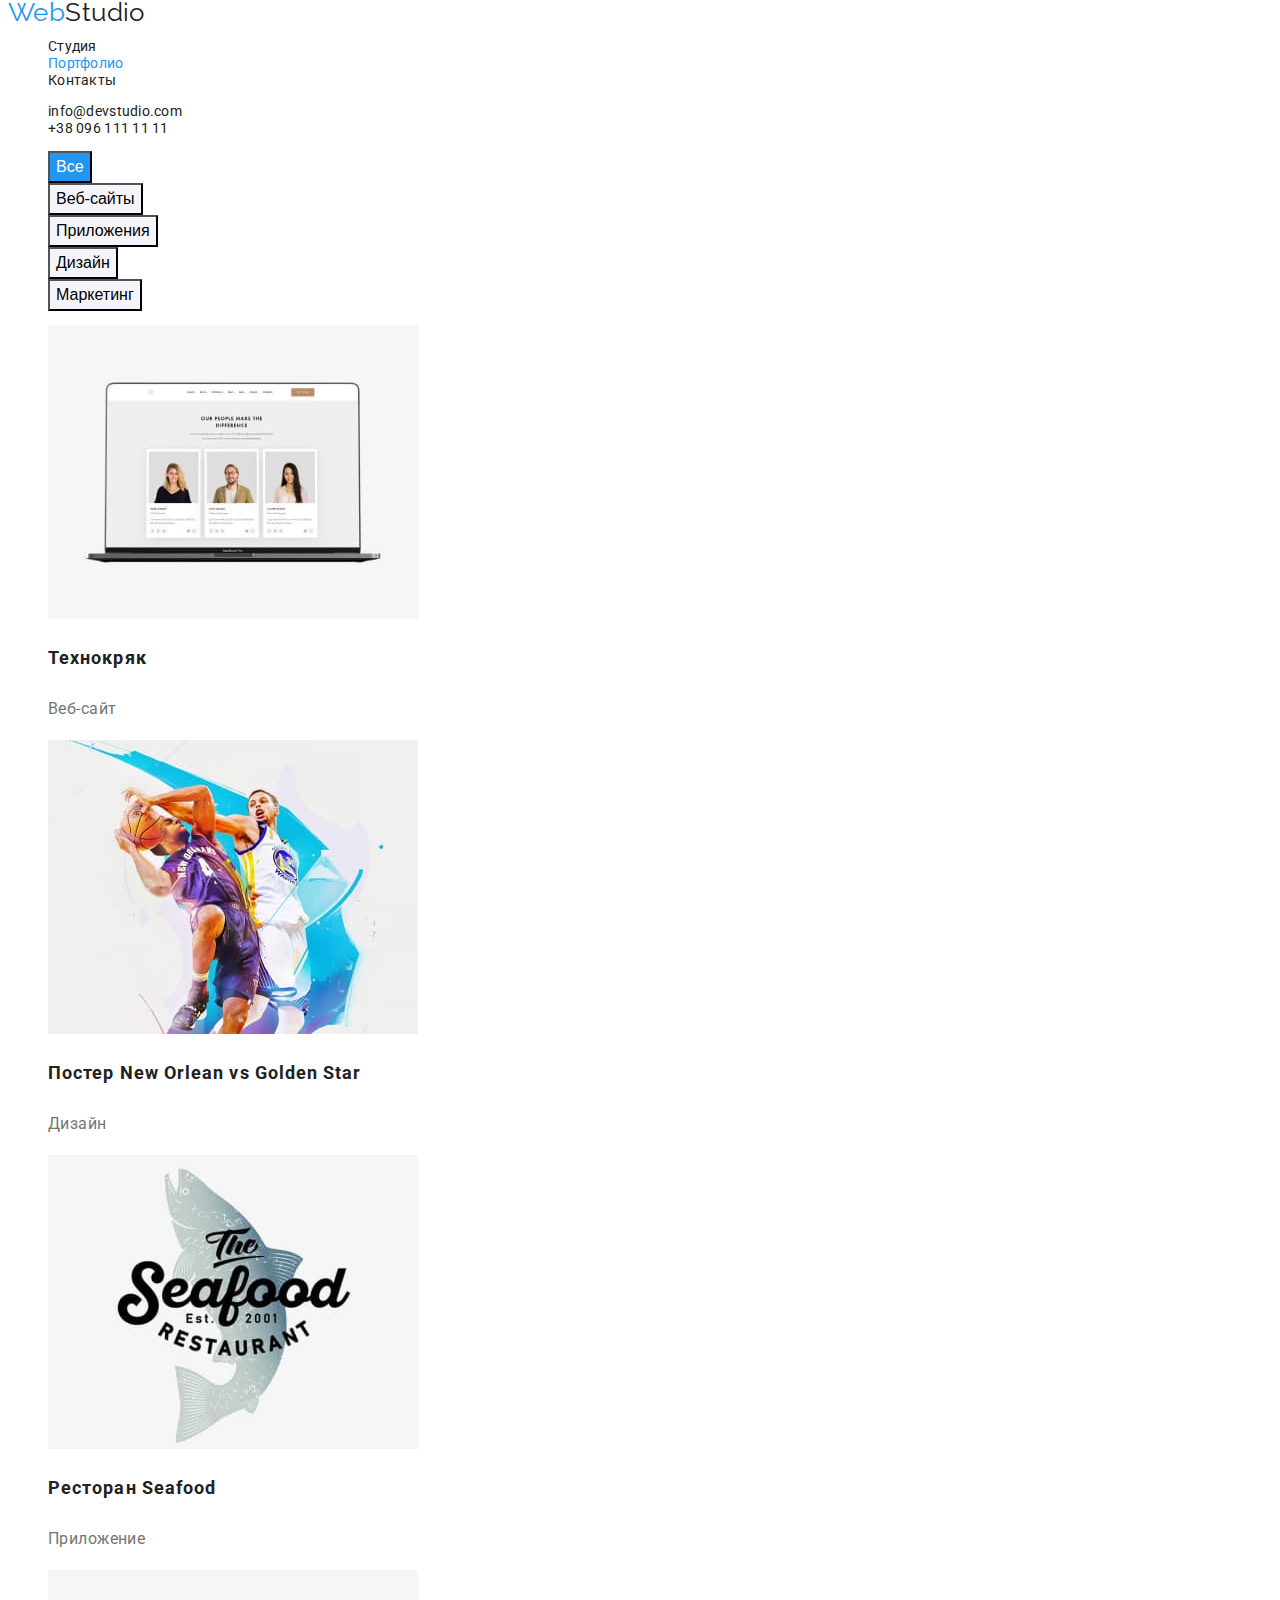
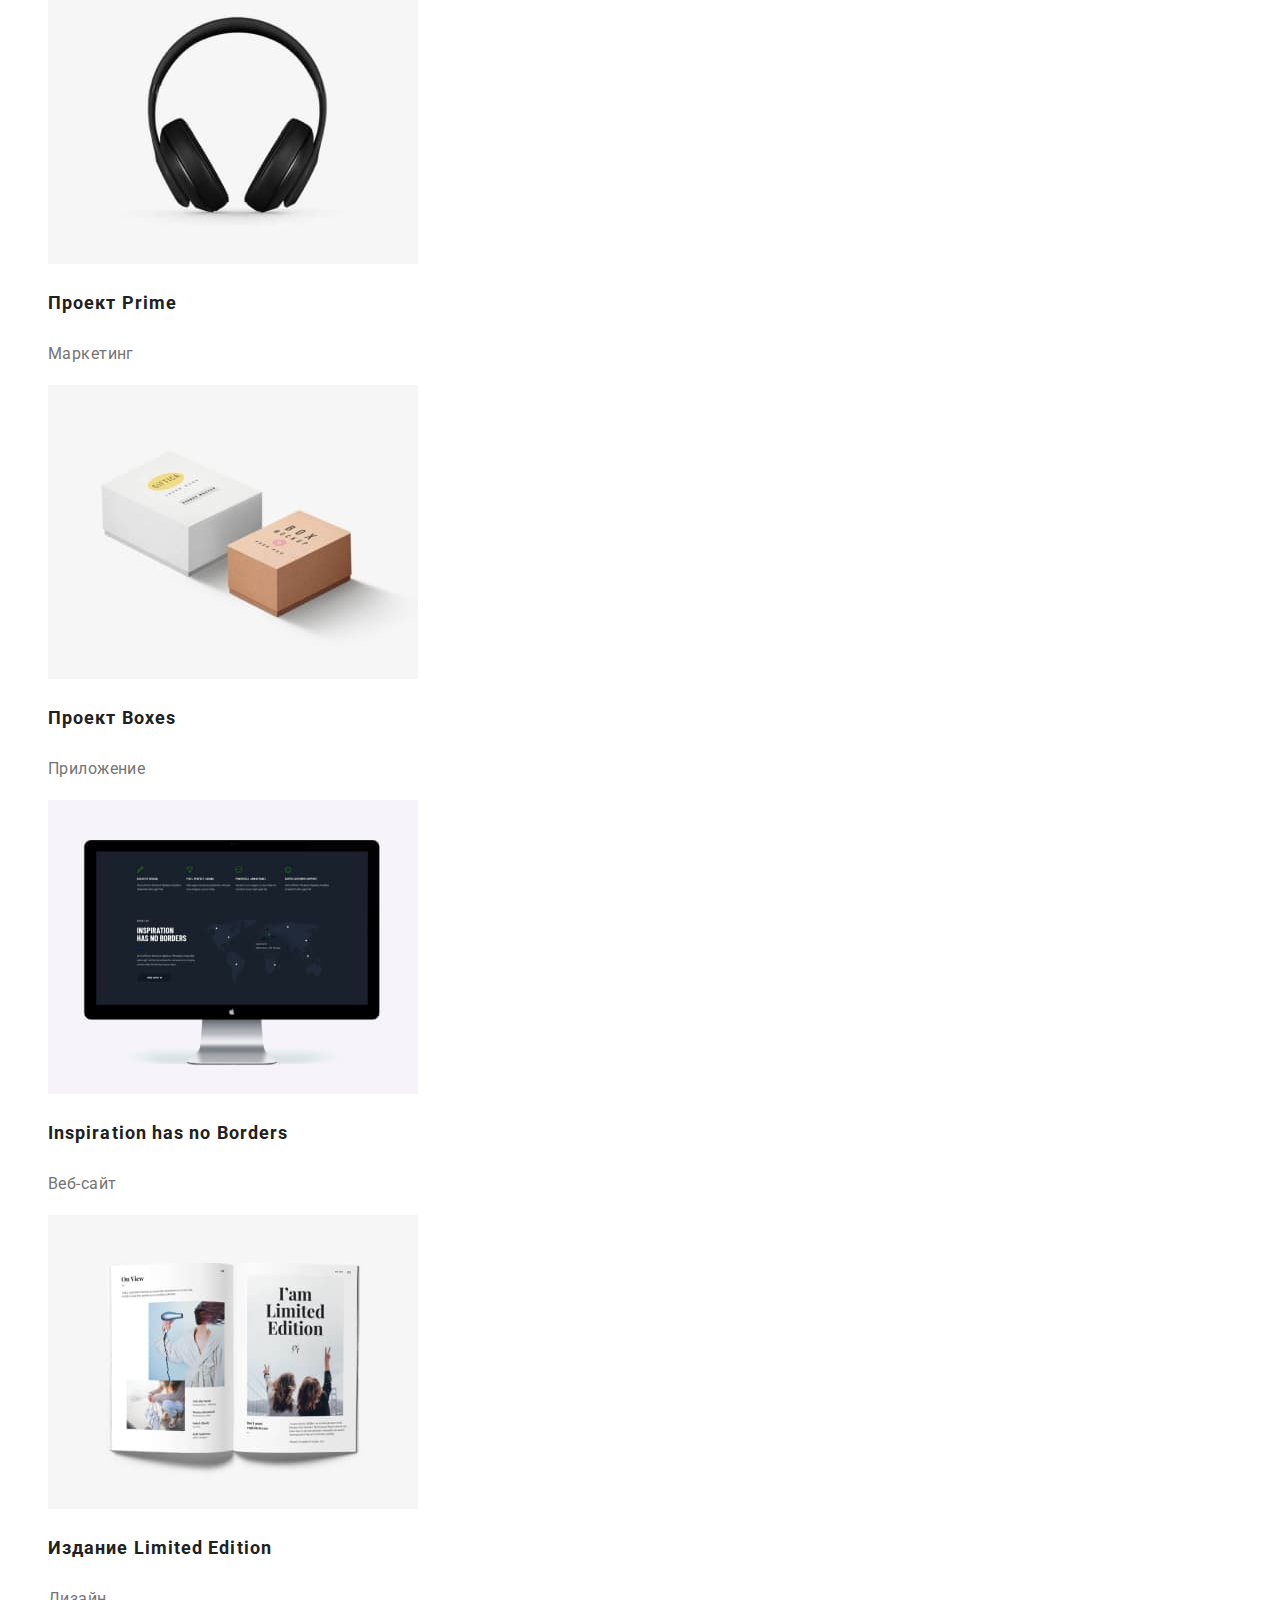
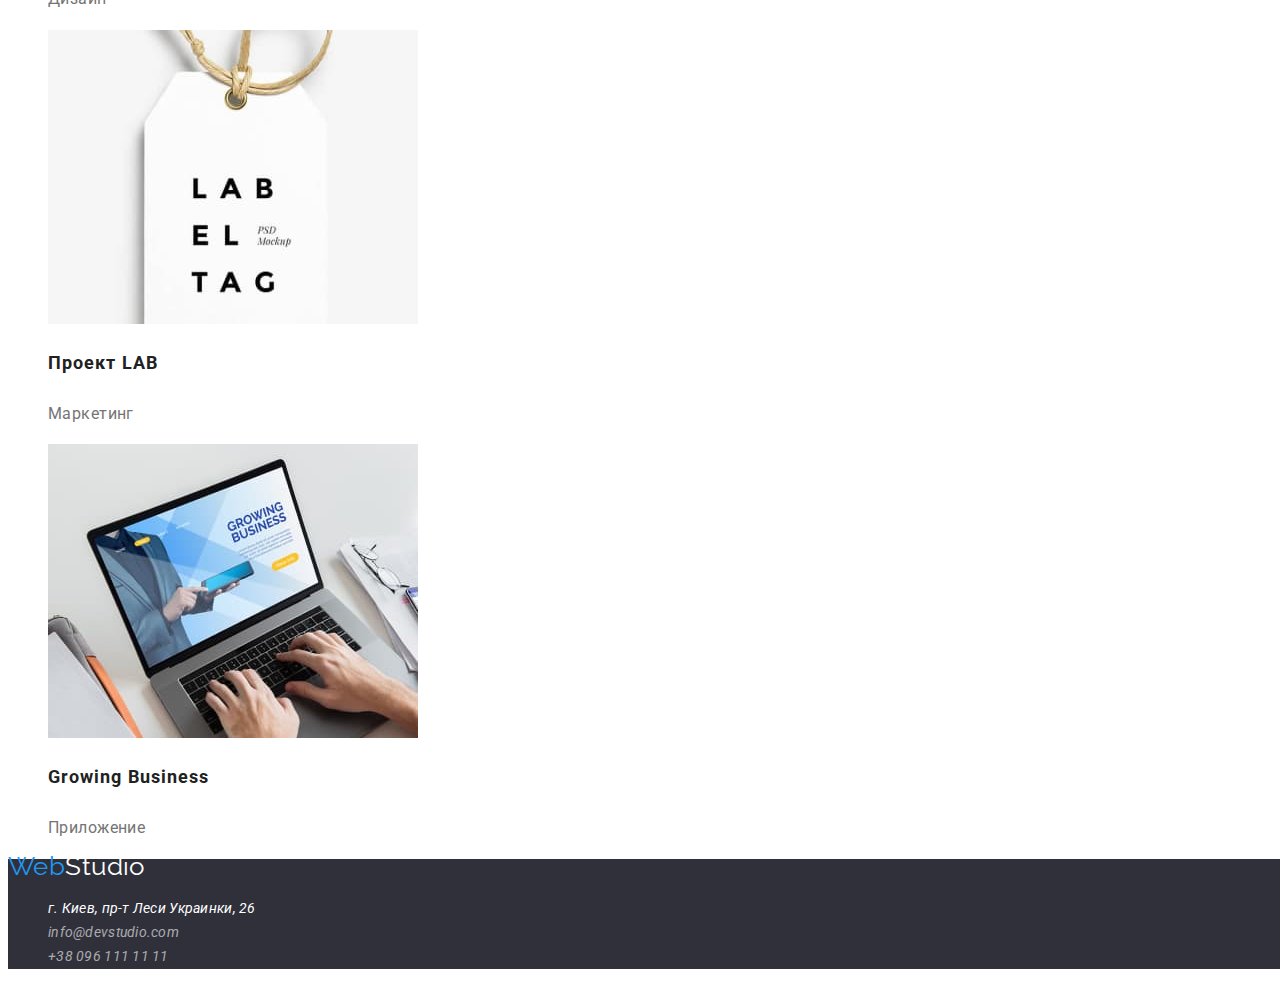
==== commit 4f1485c0: "Добавляет классы ко всем тегам" ====
--- a/portfolio.html
+++ b/portfolio.html
@@ -8,95 +8,96 @@
     <title>Portfolio</title>
     <link rel="stylesheet" href="./css/style.css">
     <link rel="preconnect" href="https://fonts.gstatic.com">
-    <link href="https://fonts.googleapis.com/css2?family=Raleway:wght@700&family=Roboto:wght@400;500;700;900&display=swap"
-          rel="stylesheet">
+    <link
+        href="https://fonts.googleapis.com/css2?family=Raleway:wght@700&family=Roboto:wght@400;500;700;900&display=swap"
+        rel="stylesheet">
 </head>
 
 <body>
 
-    <!--header-->
+    <!--=========== HEADER =========== -->
 
-    <header class="header-section">
-        <div class="navigation">
-            <nav>
-                <a class="logo" href="./index.html"> <span class="logo-accent">Web</span>Studio</a>
-                <ul class="markers">
-                    <li> <a class="links" href="./index.html"> Студия</a></li>
-                    <li><a class="links active-links" href="./portfolio.html"> Портфолио</a></li>
-                    <li><a class="links" href="#">Контакты</a></li>
-                </ul>
-            </nav>
+    <header class="header-section-">
+        <!-- лишней "-" отмечал класы которые не используются -->
 
-            <ul class="markers">
-                <li><a class="links" href="mailto:info@devstudio.com">info@devstudio.com</a></li>
-                <li><a class="links" href="tel:+380961111111">+38 096 111 11 11</a></li>
+        <nav class="navigation-">
+            <a class="logo" href="./index.html"> <span class="logo-accent">Web</span>Studio</a>
+            <ul class="markers nav-list-">
+                <li class="nav-item-"> <a class="links" href="./index.html"> Студия</a></li>
+                <li class="nav-item-"><a class="links active-links" href="./portfolio.html"> Портфолио</a></li>
+                <li class="nav-item-"><a class="links" href="#">Контакты</a></li>
             </ul>
-        </div>
+        </nav>
+
+        <ul class="markers contacts-list-">
+            <li class="contacts-item-"><a class="links" href="mailto:info@devstudio.com">info@devstudio.com</a></li>
+            <li class="contacts-item-"><a class="links" href="tel:+380961111111">+38 096 111 11 11</a></li>
+        </ul>
+
     </header>
 
-    <!--portfolio-->
+    <!-- =========== PORTFOLIO =========== -->
 
     <main>
-        <section class="filters-section">
+        <section class="portfolio-section-">
+
             <h2 class="title-hidden">Фильтры</h2>
-            <ul class="markers">
-                <li><button type="button" class="buttons">Все</button></li>
-                <li><button type="button" class="buttons">Веб-сайты</button></li>
-                <li><button type="button" class="buttons">Приложения</button></li>
-                <li><button type="button" class="buttons">Дизайн</button></li>
-                <li><button type="button" class="buttons">Маркетинг</button></li>
+            <ul class="markers filters-list-">
+                <li class="filters-item-"><button type="button" class="buttons active-button">Все</button></li>
+                <li class="filters-item-"><button type="button" class="buttons">Веб-сайты</button></li>
+                <li class="filters-item-"><button type="button" class="buttons">Приложения</button></li>
+                <li class="filters-item-"><button type="button" class="buttons">Дизайн</button></li>
+                <li class="filters-item-"><button type="button" class="buttons">Маркетинг</button></li>
             </ul>
-        </section>
 
-        <section class="works-section">
             <h2 class="title-hidden">Наши работы</h2>
-            <ul class="markers">
-                <li>
+            <ul class="markers works-list-">
+                <li class="works-item-">
                     <img src="./images/portfolio/technocryk.jpg" alt="стартовая страница веб-сайта" width="370"
                         height="294">
                     <h3 class="works-title">Технокряк</h3>
                     <p class="works-type">Веб-сайт</p>
                 </li>
-                <li>
+                <li class="works-item-">
                     <img src="./images/portfolio/neworlean.jpg" alt="постер с двумя баскетболистами" width="370"
                         height="294">
                     <h3 class="works-title">Постер <span lang="en">New Orlean vs Golden Star</span></h3>
                     <p class="works-type">Дизайн</p>
                 </li>
-                <li>
+                <li class="works-item-">
                     <img src="./images/portfolio/seafood.jpg" alt="логтип ресторана, название на фоне рыбы" width="370"
                         height="294">
                     <h3 class="works-title">Ресторан <span lang="en">Seafood</span></h3>
                     <p class="works-type">Приложение</p>
                 </li>
-                <li>
+                <li class="works-item-">
                     <img src="./images/portfolio/prime.jpg" alt="наушники закрытого типа" width="370" height="294">
                     <h3 class="works-title">Проект <span lang="en">Prime</span></h3>
                     <p class="works-type">Маркетинг</p>
                 </li>
-                <li>
+                <li class="works-item-">
                     <img src="./images/portfolio/boxes.jpg" alt="две коробки" width="370" height="294">
                     <h3 class="works-title">Проект <span lang="en">Boxes</span></h3>
                     <p class="works-type">Приложение</p>
                 </li>
-                <li>
+                <li class="works-item-">
                     <img src="./images/portfolio/inspiration.jpg" alt="стартовая страница веб-сайта" width="370"
                         height="294">
                     <h3 class="works-title" lang="en">Inspiration has no Borders</h3>
                     <p class="works-type">Веб-сайт</p>
                 </li>
-                <li>
+                <li class="works-item-">
                     <img src="./images/portfolio/limitededition.jpg" alt="разворот глянцевого журнала" width="370"
                         height="294">
                     <h3 class="works-title">Издание <span lang="en">Limited Edition</span></h3>
                     <p class="works-type">Дизайн</p>
                 </li>
-                <li>
+                <li class="works-item-">
                     <img src="./images/portfolio/lab.jpg" alt="логотип Проект LAB" width="370" height="294">
                     <h3 class="works-title">Проект <span lang="en">LAB</span></h3>
                     <p class="works-type">Маркетинг</p>
                 </li>
-                <li>
+                <li class="works-item-">
                     <img src="./images/portfolio/growingbusiness.jpg" alt="стартовая страница приложения" width="370"
                         height="294">
                     <h3 class="works-title" lang="en">Growing Business</h3>
@@ -111,9 +112,9 @@
     <footer class="footer-section">
         <a class="logo logo-footer" href="./index.html"> <span class="logo-accent">Web</span>Studio</a>
         <address>
-            <ul class="markers">
+            <ul class="markers footer-contacts-">
                 <li><a class="links address" href="https://goo.gl/maps/96PufuZdgSu5sorj6" target="blank"
-                rel="nofollow noreferrer">г. Киев, пр-т Леси Украинки, 26</a></li>
+                        rel="nofollow noreferrer">г. Киев, пр-т Леси Украинки, 26</a></li>
                 <li><a class="links links-footer" href="mailto:info@devstudio.com">info@devstudio.com</a> </li>
                 <li><a class="links links-footer" href="tel:+380961111111">+38 096 111 11 11</a></li>
             </ul>
--- a/css/style.css
+++ b/css/style.css
@@ -1,194 +1,189 @@
 :root {
-    --primary-font-color: #757575;
-    --secondary-font-collor: #212121;
+  --primary-font-color: #757575;
+  --secondary-font-collor: #212121;
 
-    --primary-back-color: #fff;
-    --secondary-back-color: #2F303A;
-    
-    --accent-color: #2196F3;
+  --primary-back-color: #fff;
+  --secondary-back-color: #2f303a;
+
+  --accent-color: #2196f3;
+
+  --primary-font-family: Roboto, sans-serif;
 }
 
 body {
-    width: 1600px;
-    letter-spacing: .03em;
+  width: 1600px;
+  letter-spacing: 0.03em;
 
-    font-family: Roboto, sans-serif;
-    font-size: 14px;
-    color: var(--primary-font-color);
+  font-family: var(--primary-font-family);
+  font-size: 14px;
+  color: var(--primary-font-color);
 
-    background-color: var(--primary-back-color);    
+  background-color: var(--primary-back-color);
 }
 
-/* common */
+/* =========== COMMON =========== */
+
 /*links*/
 
 .links {
-    text-decoration: none;
-    color: var(--secondary-font-collor);
-    letter-spacing: .02em;
-    line-height: 1.14;
+  text-decoration: none;
+  color: var(--secondary-font-collor);
+  letter-spacing: 0.02em;
+  line-height: 1.14;
 }
 
 .active-links,
 .links:focus,
 .links:hover {
-    color: var(--accent-color);
+  color: var(--accent-color);
 }
 
-.markers {  
-    list-style-type: none;
-} 
+.markers {
+  list-style-type: none;
+}
 
 /*buttons*/
 
 .buttons {
-    font-size: 16px;
-    line-height: 1.63;
+  font-size: 16px;
+  line-height: 1.63;
 
-    background-color: #F5F4FA;
+  background-color: #f5f4fa;
 
-    cursor: pointer;
+  cursor: pointer;
 }
 
+.active-button,
 .buttons:focus,
 .buttons:hover {
-    color: var(--primary-back-color);
-    background-color: var(--accent-color); 
+  color: var(--primary-back-color);
+  background-color: var(--accent-color);
 }
 
 .title-hidden {
-    display: none;
+  display: none;
 }
 
 .regular-title {
-    font-size: 36px;
-    line-height: 1.17;
-    color: var(--secondary-font-collor);
+  font-size: 36px;
+  line-height: 1.17;
+  color: var(--secondary-font-collor);
 }
 
-/* header*/
-/*.header-section { }*/
+/* =========== HEADER =========== */
 
 /* logo */
 
 .logo {
-    font-family: Raleway;
-    font-size: 26px;
-    line-height: 1.19px;
-    color: var(--secondary-font-collor);
-    text-decoration: none;
+  font-family: Raleway;
+  font-size: 26px;
+  line-height: 1.19px;
+  color: var(--secondary-font-collor);
+  text-decoration: none;
 }
 
 .logo-accent {
-    color: var(--accent-color);
+  color: var(--accent-color);
 }
 
 .footer-section .logo {
-    color: var(--primary-back-color);
+  color: var(--primary-back-color);
 }
+/* =========== NAVIGATION =========== */
 
-/* navigation */
-/* .navigation {  } */
-
-/* heroes section */
+/* =========== HERO =========== */
 
 .heroes-section {
-    width: 1600px;
-    height: 600px;
+  width: 1600px;
+  height: 600px;
 
-    background-color: var(--secondary-back-color);
+  background-color: var(--secondary-back-color);
 }
 
 .heroes-title {
-    font-weight: 900;
-    font-size: 44px;
-    line-height: 1.36;
-    letter-spacing: .06em;
-    color: var(--primary-back-color);
-    text-transform: uppercase;
+  font-weight: 900;
+  font-size: 44px;
+  line-height: 1.36;
+  letter-spacing: 0.06em;
+  color: var(--primary-back-color);
+  text-transform: uppercase;
 }
 
 .heroes-button {
-    width: 200px;
-    height: 50px;
+  width: 200px;
+  height: 50px;
 
-    font-size: 16px;
-    line-height: 1.87;
-    letter-spacing: .06em;
+  font-size: 16px;
+  line-height: 1.87;
+  letter-spacing: 0.06em;
 
-    color: var(--primary-back-color);
-    background-color: var(--accent-color);
+  color: var(--primary-back-color);
+  background-color: var(--accent-color);
 }
 
 .heroes-button:hover,
 .heroes-button:focus {
-    background-color: #188CE8;
+  background-color: #188ce8;
 }
 
-/*advantages-section*/
+/* =========== ADVANTAGES =========== */
 
+.advantages-section {
+  line-height: 1.71;
+}
 .advantag-title {
-    color: var(--secondary-font-collor);
-    font-size: 14px;  /* перебивает font-size от браузера */
-    line-height: 1.14;
-    text-transform: uppercase;
+  color: var(--secondary-font-collor);
+  font-size: 14px; /* перебивает font-size от браузера */
+  line-height: 1.14;
+  text-transform: uppercase;
 }
 
-.advantages-section {
-    line-height: 1.71;
-}
+/* =========== ENGAGE =========== */
 
-/* engage-section */
-/* .engage-section { } */
-
-/*team-section*/
+/* =========== TEAM =========== */
 
 .team-section {
-    font-size: 16px;
-    line-height: 1.19;
+  font-size: 16px;
+  line-height: 1.19;
+
+  background-color: #f5f4fa;
 }
 
 .team-name {
-    font-size: 16px; /* перебивает font-size от браузера */
-    font-weight: 500;
-    color: #212121;
+  font-size: 16px; /* перебивает font-size от браузера */
+  font-weight: 500;
+  color: #212121;
 }
 
-/* .position { } */
-
-/* footer */
+/* =========== FOOTER =========== */
 
 .footer-section {
-    background-color:var(--secondary-back-color);
-    line-height: 1.71;
+  background-color: var(--secondary-back-color);
+  line-height: 1.71;
 }
 
 .links-footer {
-    color: rgba(255,255,255,.6);
+  color: rgba(255, 255, 255, 0.6);
 }
 
-.address{
-    color: var(--primary-back-color)
+.address {
+  color: var(--primary-back-color);
 }
 
-/*portfolio*/
+/* =========== PORTFOLIO =========== */
 
-/*filters-section*/
-/* .filters-section { } */
-
-/*works section*/
-/* .works-section { } */
+/* =========== WORKS =========== */
 
 .works-title {
-    font-size: 18px;
-    line-height: 2;
-    letter-spacing: .06em;
-    color: var(--secondary-font-collor)
+  font-size: 18px;
+  line-height: 2;
+  letter-spacing: 0.06em;
+  color: var(--secondary-font-collor);
 }
 
 .works-type {
-    font-size: 16px;
-    line-height: 1.87; 
+  font-size: 16px;
+  line-height: 1.87;
 }
 
-/* .works-description {} */+/* .works-description {} */
